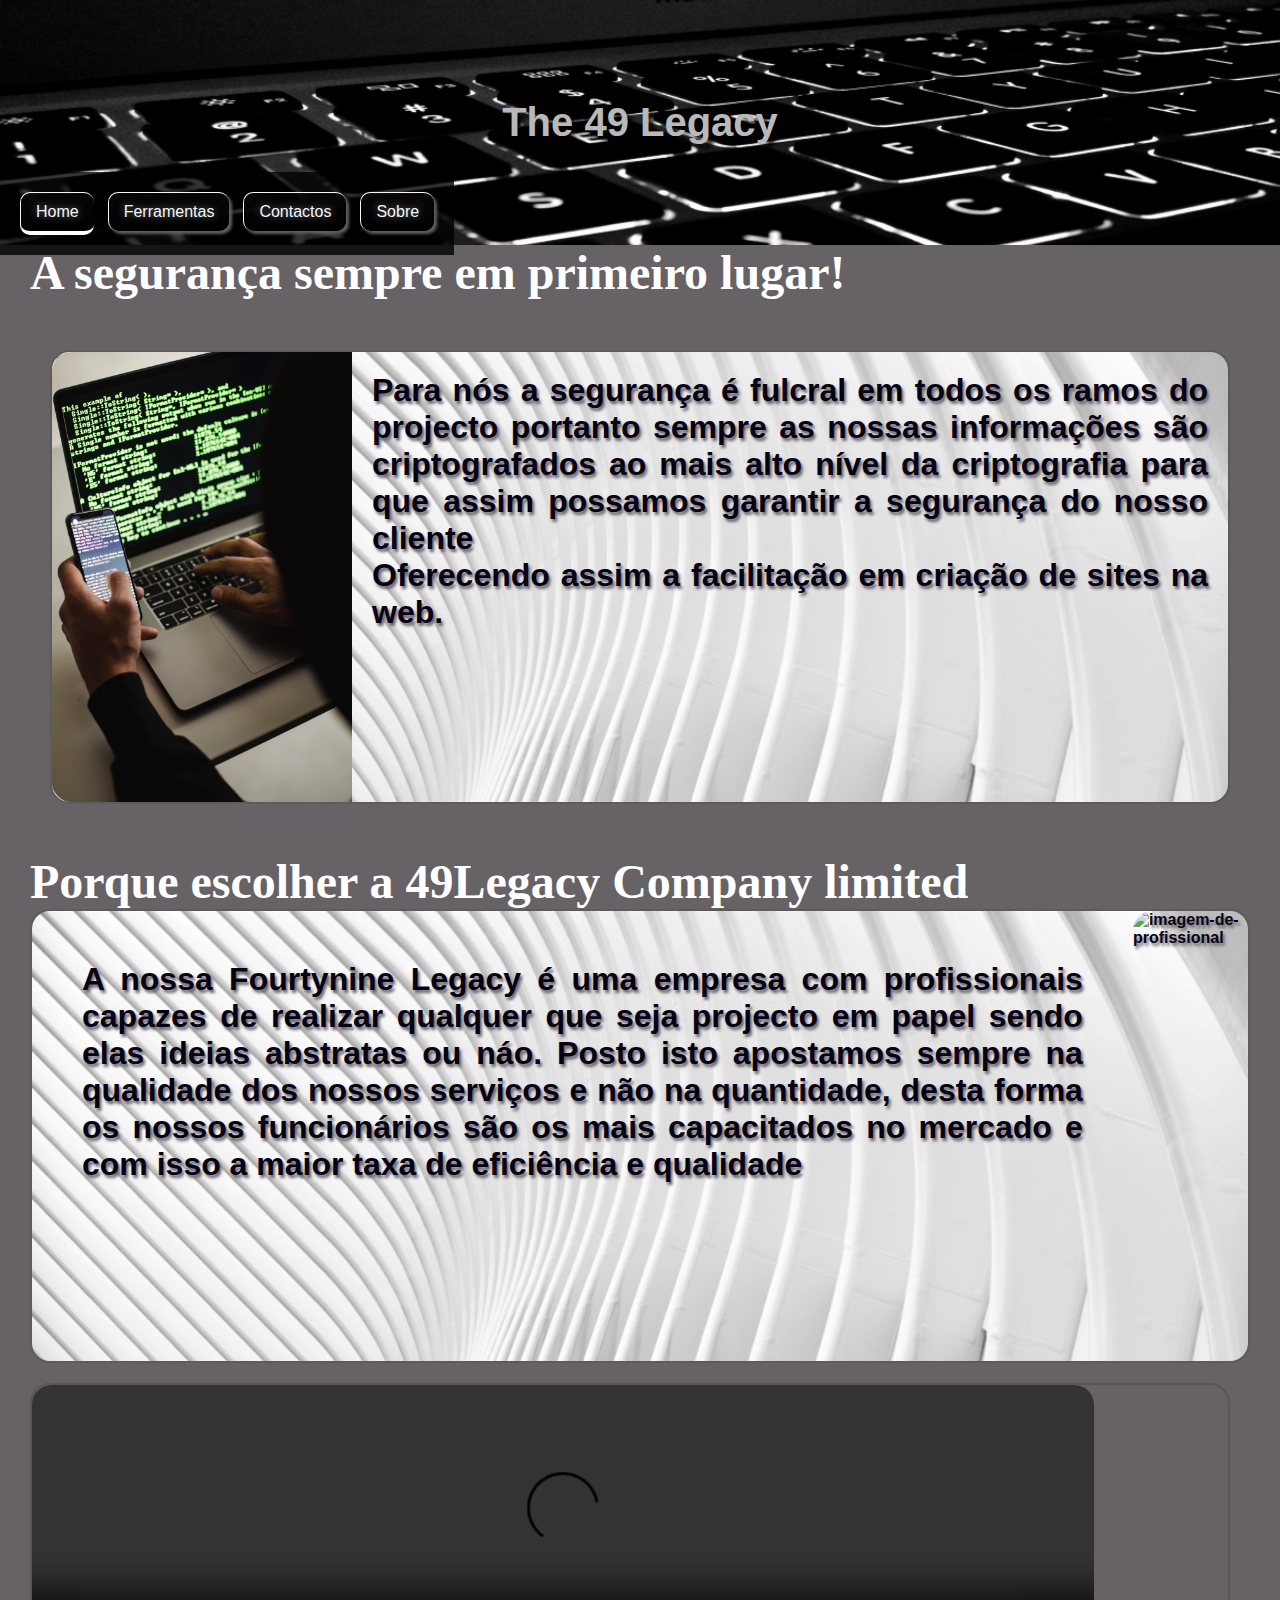
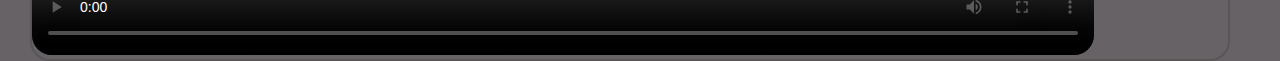
==== index.html @ 7462c0db "atualizei o estilo" ====
<!DOCTYPE html>
<html lang="pt-br">
<head>
    <meta charset="UTF-8">
    <meta http-equiv="X-UA-Compatible" content="IE=edge">
    <meta name="viewport" content="width=device-width, initial-scale=1.0">
    <link rel="stylesheet" href="css/estilo-principal.css">
    <link rel="stylesheet" href="css/estilo2.css">
    <title>Document</title>
</head>
<header>
       
    <h1>The 49 Legacy </h1>
   
</header>

<body>
    
    <main>
        <nav>
            <ul>
                <a href="home.html" target="_self"> <li id="home">Home</li></a>
                <a href="ferramentas.html" target="_self"><li>Ferramentas</li></a>
                <a href="contatos.html" target="_self"><li>Contactos</li></a>
                <a href="sobre.html" target="_self"><li>Sobre</li></a>
            </ul>
        </nav>
     
    <div class="conteiner">
        <h2>
            A segurança sempre em primeiro lugar!
        </h2>
        <section class="content">
          
            <img src="imagens/pexels-sora-shimazaki-5935791.jpg" alt="imagem-hacker">
            <P>Para nós a segurança é fulcral em todos os ramos do projecto
                portanto sempre as nossas informações são criptografados ao mais alto
                nível da criptografia para que assim possamos garantir a segurança do nosso
                cliente
            <br>
            Oferecendo assim a facilitação em criação de sites na web.
           
            </p>
        </section>
        <h2 id="cabecalho" >Porque escolher a 49Legacy Company limited</h2>
        <section class="content2">
            
            <p>
                A nossa <strong>Fourtynine Legacy</strong> é uma empresa com
                profissionais capazes de realizar qualquer que seja projecto em papel
                sendo elas ideias abstratas ou náo. Posto isto apostamos sempre na qualidade dos
                nossos serviços e não na quantidade, desta forma os nossos funcionários são os
                mais capacitados no mercado e com isso a maior taxa de eficiência e qualidade
            </p>
            <img id="image" src="imagens/pexels-rodolfo-quirós-23301372.jpg" alt="imagem-de-profissional">
        </section>
   
    <footer class="content3">
        <video src="imagens/pexels-tima-miroshnichenko-5377684.mp4 " controls></video>

    </footer>
</div>

    </main>
</body>
---- css/estilo-principal.css ----
@charset "UTF-8";

html,body{
    height: 100vh;
    width: 100vw;
}

*{
    margin: 0px;
    padding: 0px;
}

body{
    background-color: #666266;
    background-attachment:scroll ;
    background-blend-mode: screen;
}

header{
    position: relative;
    font-size: 20px;
    color: rgb(255, 255, 255);
    font-family:Impact, Haettenschweiler, 'Arial Narrow Bold', sans-serif;
    text-emphasis: bold ;
    background-color: rgba(0, 0, 0, 0.808);
    background-position: center;
    background-size: cover;
    background-repeat: no-repeat;
    padding-top: 100px;
    padding-bottom: 100px;
     background: url(../imagens/tecladoluminoso.jpg);
    text-align: center;
    
}
h1{
    color: rgb(185, 185, 185);
    text-shadow: 5px 5px 5px #020202;
}

h2{
    color: white;
    font-family: verdana ;
    font-size: 3em;
    margin: auto;
    margin-left: 30px;
    margin-right: 30px;
}
header, nav{
    
}
nav{
    position: absolute;
    top: 172px;
    text-align: right;
    /* background-image: linear-gradient(rgb(13, 94, 192),rgb(4, 44, 46)); */
    padding-top: 20px;
    padding-bottom: 20px;
    animation: infinite;
    animation: forwards;
    animation-duration: 2s;
    background-color: #000000c9;
    background-size: cover;
    padding-right: 20px;
   
}
li{ color: aliceblue;
    text-shadow: 0px 0px 9px  #837c7c;
    text-decoration: none;
    text-transform: capitalize;
    display: inline-block;
    border-top: 1px solid whitesmoke;
    border-left: 1px solid whitesmoke;
    background-image: linear-gradient(rgba(8, 8, 8, 0.842),rgba(0, 0, 0, 0.979));
    box-shadow: 3px 3px 3px rgb(96, 94, 102);
}

li#home{
    box-shadow: none;
    border-bottom: 4px solid   rgb(255, 255, 255) ;
    margin-left: 20px;
}

li:hover{
    
    text-shadow: 1px 1px 4px whitesmoke;
    color: rgb(0, 0, 0);
    background-image: linear-gradient(rgb(158, 163, 158),rgb(2, 2, 2));
    cursor:pointer;
    box-shadow: 5px 3px 5px rgb(1, 0, 15);
    transform: scale(1.3);
    transform-style: preserve-3d;
   transition-delay: 3ms;
   transition-duration: 1ms;
   -ms-zoom-animation: unset;
    /* border-bottom: 4px solid rgb(0, 153, 255); */
    /* 
    border-top: 4px solid whitesmoke;
    border-left:  4px solid yellow; */
   
}
li#home:hover{
    border-bottom: 4px solid rgb(0, 0, 0); 
    
 /*    border-top: 4px solid whitesmoke;
    border-left:  4px solid yellow; */
    
}
li{ font-family: Verdana, Geneva, Tahoma, sans-serif;
    display: inline-block;
    padding: 15px 15px 15px 15px;
    padding-top: 10px;
    padding-bottom: 10px;
    margin-left: 10px;
    border-radius: 10px ;
    transition-duration: .2s;
}
/* AQUIJ TERMINA O CABEÇALHO */

section{
    border: 2px solid rgb(94, 91, 91);
    border-radius: 20px;
    margin: auto;

}



.content{
    background: url(../imagens/fundo-400.jpg ) ;
    background-size:cover ;
    background-repeat: no-repeat;
    display: inline-flex;
    color: rgb(5, 1, 22);
    font-weight: bold;
    text-shadow: 2px 3px 3px #666266;
    text-align: left;
    font-family:Verdana, Geneva, Tahoma, sans-serif;
    margin-left: 30px;
    margin-right: 30px;
    margin-top: 40px;
}

.content p{
    margin: 20px;
    font-size: 1em;
}

img{
    width: 50vw;
    height: 50vh;
    border-top-left-radius: 20px;
    border-bottom-left-radius: 20px;
}

.content2{
    background: url(../imagens/fundo-400.jpg ) ;
    background-size:cover ;
    background-repeat: no-repeat;
    display: inline-flex;
    color: rgb(5, 1, 22);
    font-weight: bolder;
    text-shadow: 2px 3px 3px #363636;
    text-align: right;
    font-family:Verdana, Geneva, Tahoma, sans-serif;
    margin-left: 30px;
    margin-right: 30px;
}

.content2 p{
    margin: 20px;
    font-size: 0.9em;
}

.content2 img{
    width: 50vw;
    height: 50vh;
    border-radius: 20px;
    
}

div.conteiner{
    display: inline-flexbox;
    height: 413px;
}
.content3 > video{
    border-radius: 20px;
    margin: auto;
    width: 83vw;
    height: 30vh;
}
.content3{
    border: 2px solid rgb(88, 86, 86);
    border-radius: 20px ;
    margin:20px;
    margin-left: 30px;
    margin-right:50px;
}
---- css/estilo2.css ----
@charset "UTF-8";

@media screen and (min-width:200px) and (max-width:600px) {
    header{
        background: url(../imagens/tecladoluminoso2.jpg) ;
        background-size: cover;
        background-repeat: no-repeat;
        background-attachment:fixed;
        background-clip: border-box;
    }
    .conteiner{
       margin: auto;
    }

body{
    background: url(../imagens/pexels-phil-desforges-3335697.jpg)  center ;
    background-size: cover;
}
 
.content{
    background: url(../imagens/fundo-992px.jpg ) center;
    background-size:cover ;
    background-repeat: no-repeat;
    display: inline-flex;
    color: rgb(5, 1, 22);
    font-weight: bold;
    text-shadow: 2px 3px 3px #666266;
    text-align:left;
    font-family:Verdana, Geneva, Tahoma, sans-serif;
   
} 
.content2{
    background: url(../imagens/fundo-992px.jpg ) center;
    background-size:cover ;
    background-repeat: no-repeat;
    display: inline-flex;
    color: rgb(5, 1, 22);
    font-weight: bold;
    text-shadow: 2px 3px 3px #666266;
    text-align:left;
    font-family:Verdana, Geneva, Tahoma, sans-serif;
  
}

 
.content2 > p {
   height: 25vh;
   width: 25vw;
    font-size: 0.73em;
}
.content > p{
    height: 25vh;
    width: 25vw;
    font-size: 0.8em;
}


img{
    width: 25vw;
    height: 25vh;
}

.content > img{
    width: 50vw;
    height: 50vh;
}
}

/* Telas pequenas */

@media screen and (min-width:600px) and (max-width:670px) {
    header{
        background: url(../imagens/tecladoluminoso2.jpg) ;
        background-size: cover;
        background-repeat: no-repeat;
        background-attachment:fixed;
        background-clip: border-box;
    }

    .conteiner{
        margin-right: 50px ;
        margin-left: 50px;
    }

body{
    background: url(../imagens/pexels-phil-desforges-3335697.jpg)  center ;
    background-size: cover;
}
 
.content{
    background: url(../imagens/fundo-992px.jpg ) center;
    background-size:cover ;
    background-repeat: no-repeat;
    display: inline-flex;
    color: rgb(5, 1, 22);
    font-weight: bold;
    text-shadow: 2px 3px 3px #666266;
    text-align:left;
    font-family:Verdana, Geneva, Tahoma, sans-serif;
   
} 
.content2{
    background: url(../imagens/fundo-992px.jpg ) center;
    background-size:cover ;
    background-repeat: no-repeat;
    display: inline-flex;
    color: rgb(5, 1, 22);
    font-weight: bold;
    text-shadow: 2px 3px 3px #666266;
    text-align:left;
    font-family:Verdana, Geneva, Tahoma, sans-serif;
  
}

 
.content2 > p {
   height: 25vh;
   width: 25vw;
    font-size: 0.73em;
}
.content > p{
    height: 25vh;
    width: 25vw;
    font-size: 0.96em;
}


img{
    width: 25vw;
    height: 25vh;
}

.content > img{
    width: 50vw;
    height: 50vh;
}
}
/* Tela de celular */

@media screen and (min-width:670px) and (max-width:768px) {
    header{
        background: url(../imagens/tecladoluminoso2.jpg) ;
        background-size: cover;
        background-repeat: no-repeat;
        background-attachment:fixed;
        background-clip: border-box;
    }

    .conteiner{
        margin-right: 50px ;
        margin-left: 50px;
    }
body{
    background: url(../imagens/pexels-phil-desforges-3335697.jpg)  center ;
    background-size: cover;
}
 
.content{
    background: url(../imagens/fundo-992px.jpg ) center;
    background-size:cover ;
    background-repeat: no-repeat;
    display: inline-flex;
    color: rgb(5, 1, 22);
    font-weight: bold;
    text-shadow: 2px 3px 3px #666266;
    text-align:left;
    font-family:Verdana, Geneva, Tahoma, sans-serif;
   
} 
.content2{
    background: url(../imagens/fundo-992px.jpg ) center;
    background-size:cover ;
    background-repeat: no-repeat;
    display: inline-flex;
    color: rgb(5, 1, 22);
    font-weight: bold;
    text-shadow: 2px 3px 3px #666266;
    text-align:left;
    font-family:Verdana, Geneva, Tahoma, sans-serif;
  
}

 
.content2 > p {
   height: 25vh;
   width: 25vw;
    font-size: 0.95em;
}
.content > p{
    height: 25vh;
    width: 25vw;
    font-size: 1em;
}


img{
    width: 25vw;
    height: 25vh;
}

.content > img{
    width: 50vw;
    height: 50vh;
}
}

/* Tela intermedio */

@media screen and (min-width:768px) and (max-width:900px) {
    header{
        background: url(../imagens/tecladoluminoso.jpg);
        background-size: cover;
        background-repeat: no-repeat;
    }
body{
    background: url(../imagens/pexels-phil-desforges-3335697.jpg);
}   
.conteiner{
    margin-right: 50px ;
    margin-left: 50px;
}
h2{
    color:whitesmoke;
    margin:80px;
    margin-bottom:20px;
    text-shadow:3px 3px 3px #666266;
    font-size: 4em;
}
h2#cabecalho{
    margin-top: auto;
}

.content{
    background: url(../imagens/fundo-992px.jpg ) center;
    background-size:cover ;
    background-repeat: no-repeat;
    display: inline-flex;
    color: rgb(5, 1, 22);
    font-weight: bold;
    text-shadow: 2px 3px 3px #666266;
    text-align:justify;
    font-family:Verdana, Geneva, Tahoma, sans-serif;
} 
.content2{
    background: url(../imagens/fundo-992px.jpg ) center;
    background-size:cover ;
    background-repeat: no-repeat;
    display: inline-flex;
    color: rgb(5, 1, 22);
    font-weight: bold;
    text-shadow: 2px 3px 3px #666266;
    text-align:justify;
    font-family:Verdana, Geneva, Tahoma, sans-serif;
}



.content{
    margin: 50px;
    margin-top: 50px;
    font-size: 1.25em;
} 
.content2 p{
    margin: 20px;
    margin-top: 20px;
    font-size: 1.3em;
}
.content p{
    margin: 20px;
    font-size: 1em;
}

img{
    width: 50vw;
    height: 50vh;
}


}

/* Tela de pc */

@media screen and (min-width:900px) and (max-width:1200px) {
    header{
        background: url(../imagens/teclado\ -\ Copia2.jpg);
        background-size: cover;
        background-repeat: no-repeat;
    }
.conteiner{
    margin-right: 50px ;
    margin-left: 50px;
}

h2{
    margin:50px ;
    font-size: 4em;
    
}
body{
    background: url(../imagens/pexels-phil-desforges-3335697.jpg);
}
    
.content{
    background: url(../imagens/fundo-992px.jpg ) center;
    background-size:cover ;
    background-repeat: no-repeat;
    display: inline-flex;
    color: rgb(5, 1, 22);
    font-weight: bold;
    text-shadow: 2px 3px 3px #666266;
    text-align:justify;
    font-family:Verdana, Geneva, Tahoma, sans-serif;
    
}

 .content2{
    background: url(../imagens/fundo-992px.jpg ) center;
    background-size:cover ;
    background-repeat: no-repeat;
    display: inline-flex;
    color: rgb(5, 1, 22);
    font-weight: bold;
    text-shadow: 2px 3px 3px #666266;
    text-align:justify;
    font-family:Verdana, Geneva, Tahoma, sans-serif;
    
}

.content p{
    margin: 20px;
    margin-top: 20px;
    font-size: 1.5em;
}

 .content2 p{
    margin: 20px;
    margin-top: 20px;
    font-size: 1.4em;
}

img{
    width: 50vw;
    height: 50vh;
}

img#image{
    width: 50vw;
    height: 50vh;
}
.content > img{
    width: 50vw;
    height: 70vh;
}
.content2 > img{
    width: 51vw;
    height: 70vh;
}
.content2 img{
    width: 50vw;
    height: 70vh;
}

}


/* Tela final */

@media screen and (min-width:1200px) and (max-width:3000px) {
    header{
        background: url(../imagens/teclado\ 10.jpg);
        background-size: cover;
        background-repeat: no-repeat;
    }


    
.content {
    background: url(../imagens/fundo-992px.jpg ) center;
    background-size:cover ;
    background-repeat: no-repeat;
    display: inline-flex;
    color: rgb(5, 1, 22);
    font-weight: bold;
    text-shadow: 2px 3px 3px #666266;
    text-align:justify;
    font-family:Verdana, Geneva, Tahoma, sans-serif;
}
 .content2{
    background: url(../imagens/fundo-992px.jpg ) center;
    background-size:cover ;
    background-repeat: no-repeat;
    display: inline-flex;
    color: rgb(5, 1, 22);
    font-weight: bold;
    text-shadow: 2px 3px 3px #666266;
    text-align:justify;
    font-family:Verdana, Geneva, Tahoma, sans-serif;
}

.content{
    margin: 50px;
    margin-top: 50px;
    font-size: 2em;
}
.content2 p{
    margin: 50px;
    margin-top: 50px;
    font-size: 2em;
}

img{
    width: 50vw;
    height: 50vh;
}



}
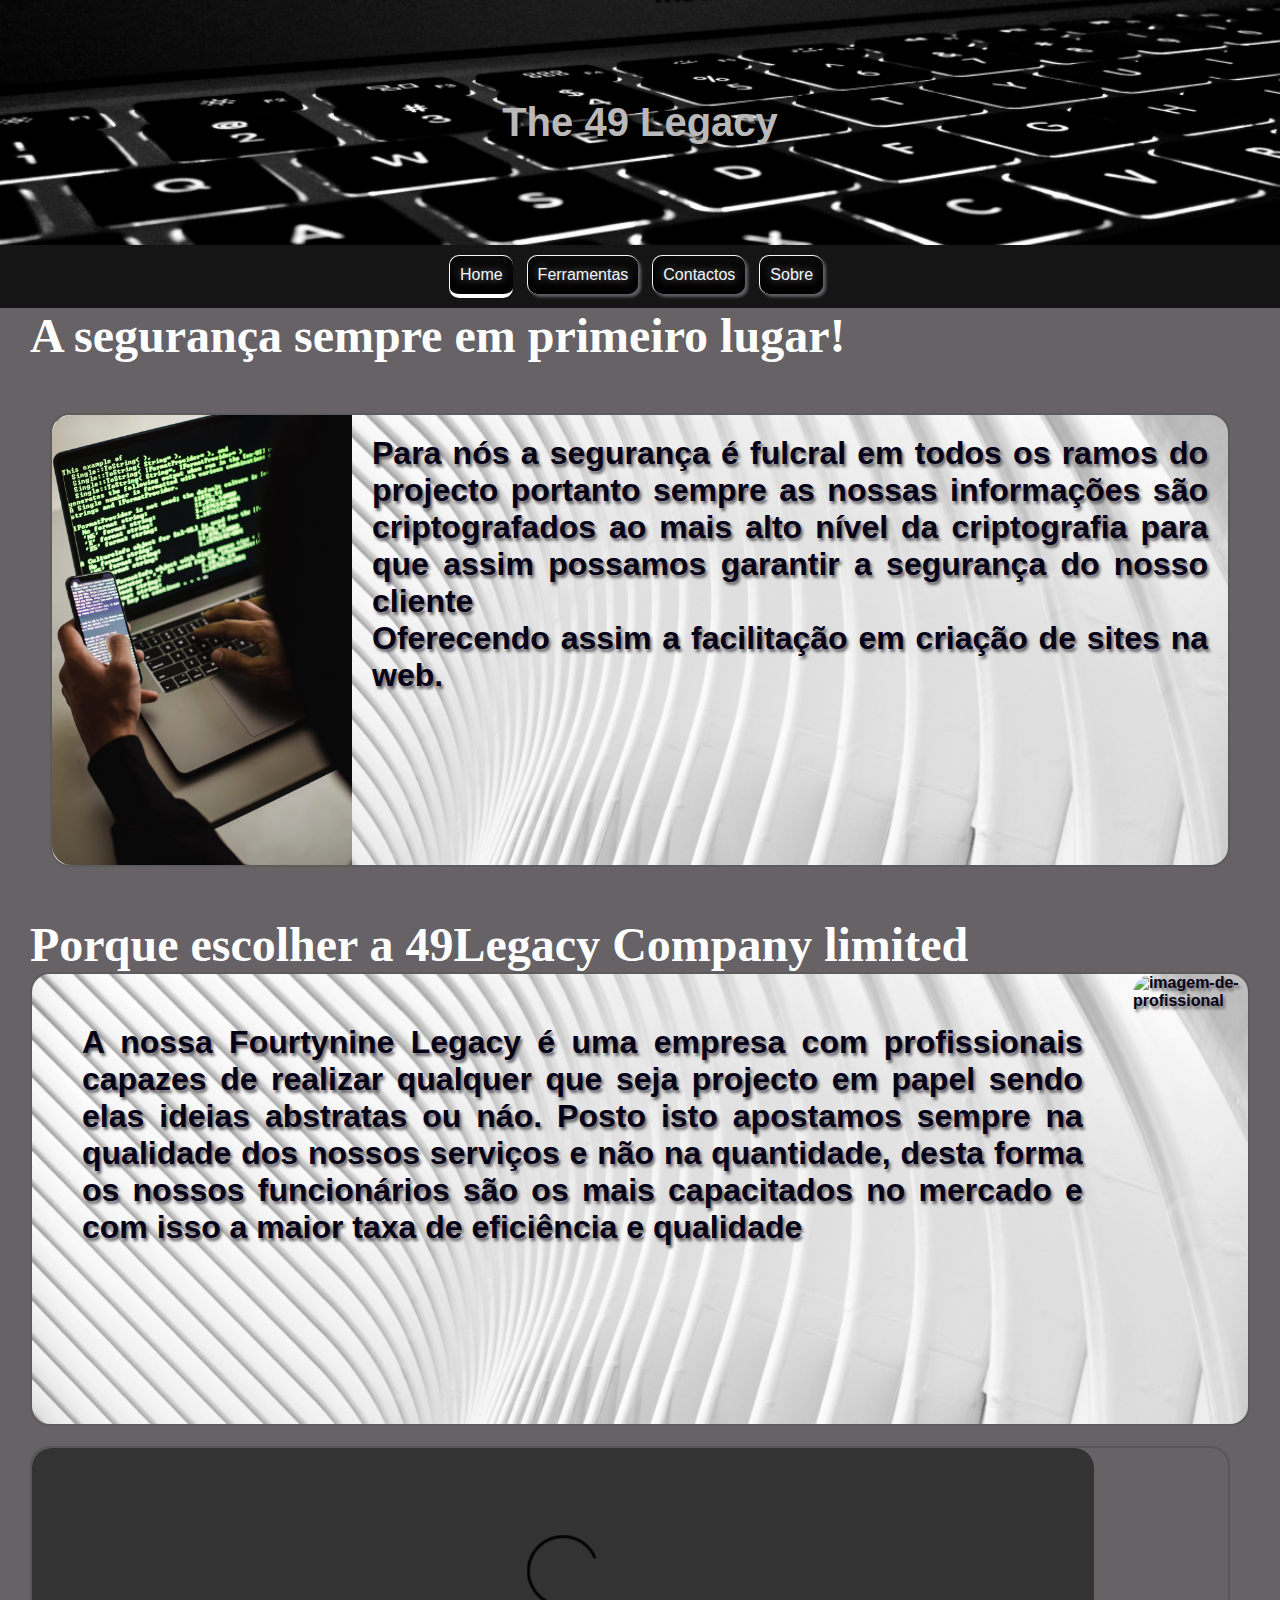
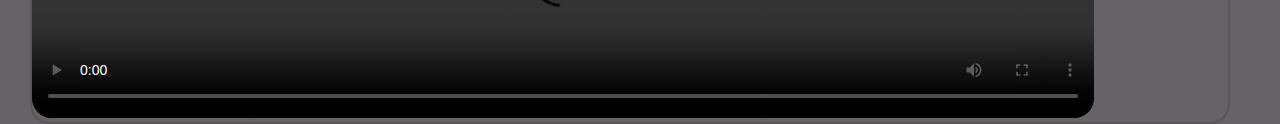
==== commit c274015f: "final" ====
--- a/index.html
+++ b/index.html
@@ -19,10 +19,10 @@
     <main>
         <nav>
             <ul>
-                <a href="home.html" target="_self"> <li id="home">Home</li></a>
-                <a href="ferramentas.html" target="_self"><li>Ferramentas</li></a>
-                <a href="contatos.html" target="_self"><li>Contactos</li></a>
-                <a href="sobre.html" target="_self"><li>Sobre</li></a>
+                <li id="home">Home</li>
+                <li>Ferramentas</li>
+                <li>Contactos</li>
+                <li>Sobre</li>
             </ul>
         </nav>
      
--- a/css/estilo-principal.css
+++ b/css/estilo-principal.css
@@ -49,18 +49,17 @@
     
 }
 nav{
-    position: absolute;
-    top: 172px;
-    text-align: right;
+    margin: auto;
+    text-align: center;
     /* background-image: linear-gradient(rgb(13, 94, 192),rgb(4, 44, 46)); */
-    padding-top: 20px;
-    padding-bottom: 20px;
+    padding-top: 10px;
+    padding-bottom: 10px;
     animation: infinite;
     animation: forwards;
     animation-duration: 2s;
     background-color: #000000c9;
     background-size: cover;
-    padding-right: 20px;
+    padding-right: 10px;
    
 }
 li{ color: aliceblue;
@@ -77,7 +76,7 @@
 li#home{
     box-shadow: none;
     border-bottom: 4px solid   rgb(255, 255, 255) ;
-    margin-left: 20px;
+    margin-left: 2px;
 }
 
 li:hover{
@@ -88,10 +87,7 @@
     cursor:pointer;
     box-shadow: 5px 3px 5px rgb(1, 0, 15);
     transform: scale(1.3);
-    transform-style: preserve-3d;
-   transition-delay: 3ms;
-   transition-duration: 1ms;
-   -ms-zoom-animation: unset;
+  
     /* border-bottom: 4px solid rgb(0, 153, 255); */
     /* 
     border-top: 4px solid whitesmoke;
@@ -107,7 +103,7 @@
 }
 li{ font-family: Verdana, Geneva, Tahoma, sans-serif;
     display: inline-block;
-    padding: 15px 15px 15px 15px;
+    padding: 10px 10px 10px 10px;
     padding-top: 10px;
     padding-bottom: 10px;
     margin-left: 10px;
--- a/css/estilo2.css
+++ b/css/estilo2.css
@@ -1,13 +1,45 @@
 @charset "UTF-8";
 
-@media screen and (min-width:200px) and (max-width:600px) {
+@media screen and (min-width:1px) and (max-width:720px) {
     header{
         background: url(../imagens/tecladoluminoso2.jpg) ;
         background-size: cover;
         background-repeat: no-repeat;
-        background-attachment:fixed;
-        background-clip: border-box;
-    }
+    
+        
+    }
+
+
+    nav{
+        
+        margin: auto;
+        margin-bottom: 30px;
+        text-align:center;
+        /* background-image: linear-gradient(rgb(13, 94, 192),rgb(4, 44, 46)); */
+       
+        
+       
+    }
+    li{ color: aliceblue;
+        text-shadow: 0px 0px 2px  #837c7c;
+        text-decoration: none;
+        font-size: normal;
+        display: inline-flex;
+        border-top: 1px solid whitesmoke;
+        border-left: 1px solid whitesmoke;
+        background-image: linear-gradient(rgba(8, 8, 8, 0.842),rgba(0, 0, 0, 0.979));
+        box-shadow: 1px 1px 1px rgb(96, 94, 102);
+    }
+    li{ font-family: Verdana, Geneva, Tahoma, sans-serif;
+        display: inline;
+        padding: 5px;
+        margin-left: 1px;
+        border-radius: 5px ;
+        transition-duration: .2s;
+        text-decoration: none;
+    }
+    
+
     .conteiner{
        margin: auto;
     }
@@ -68,7 +100,7 @@
 
 /* Telas pequenas */
 
-@media screen and (min-width:600px) and (max-width:670px) {
+/* @media screen and (min-width:600px) and (max-width:670px) {
     header{
         background: url(../imagens/tecladoluminoso2.jpg) ;
         background-size: cover;
@@ -135,9 +167,9 @@
     height: 50vh;
 }
 }
-/* Tela de celular */
-
-@media screen and (min-width:670px) and (max-width:768px) {
+ Tela de celular */
+
+@media screen and (min-width:721px) and (max-width:768px) {
     header{
         background: url(../imagens/tecladoluminoso2.jpg) ;
         background-size: cover;
@@ -276,7 +308,7 @@
 }
 
 
-}
+} 
 
 /* Tela de pc */
 
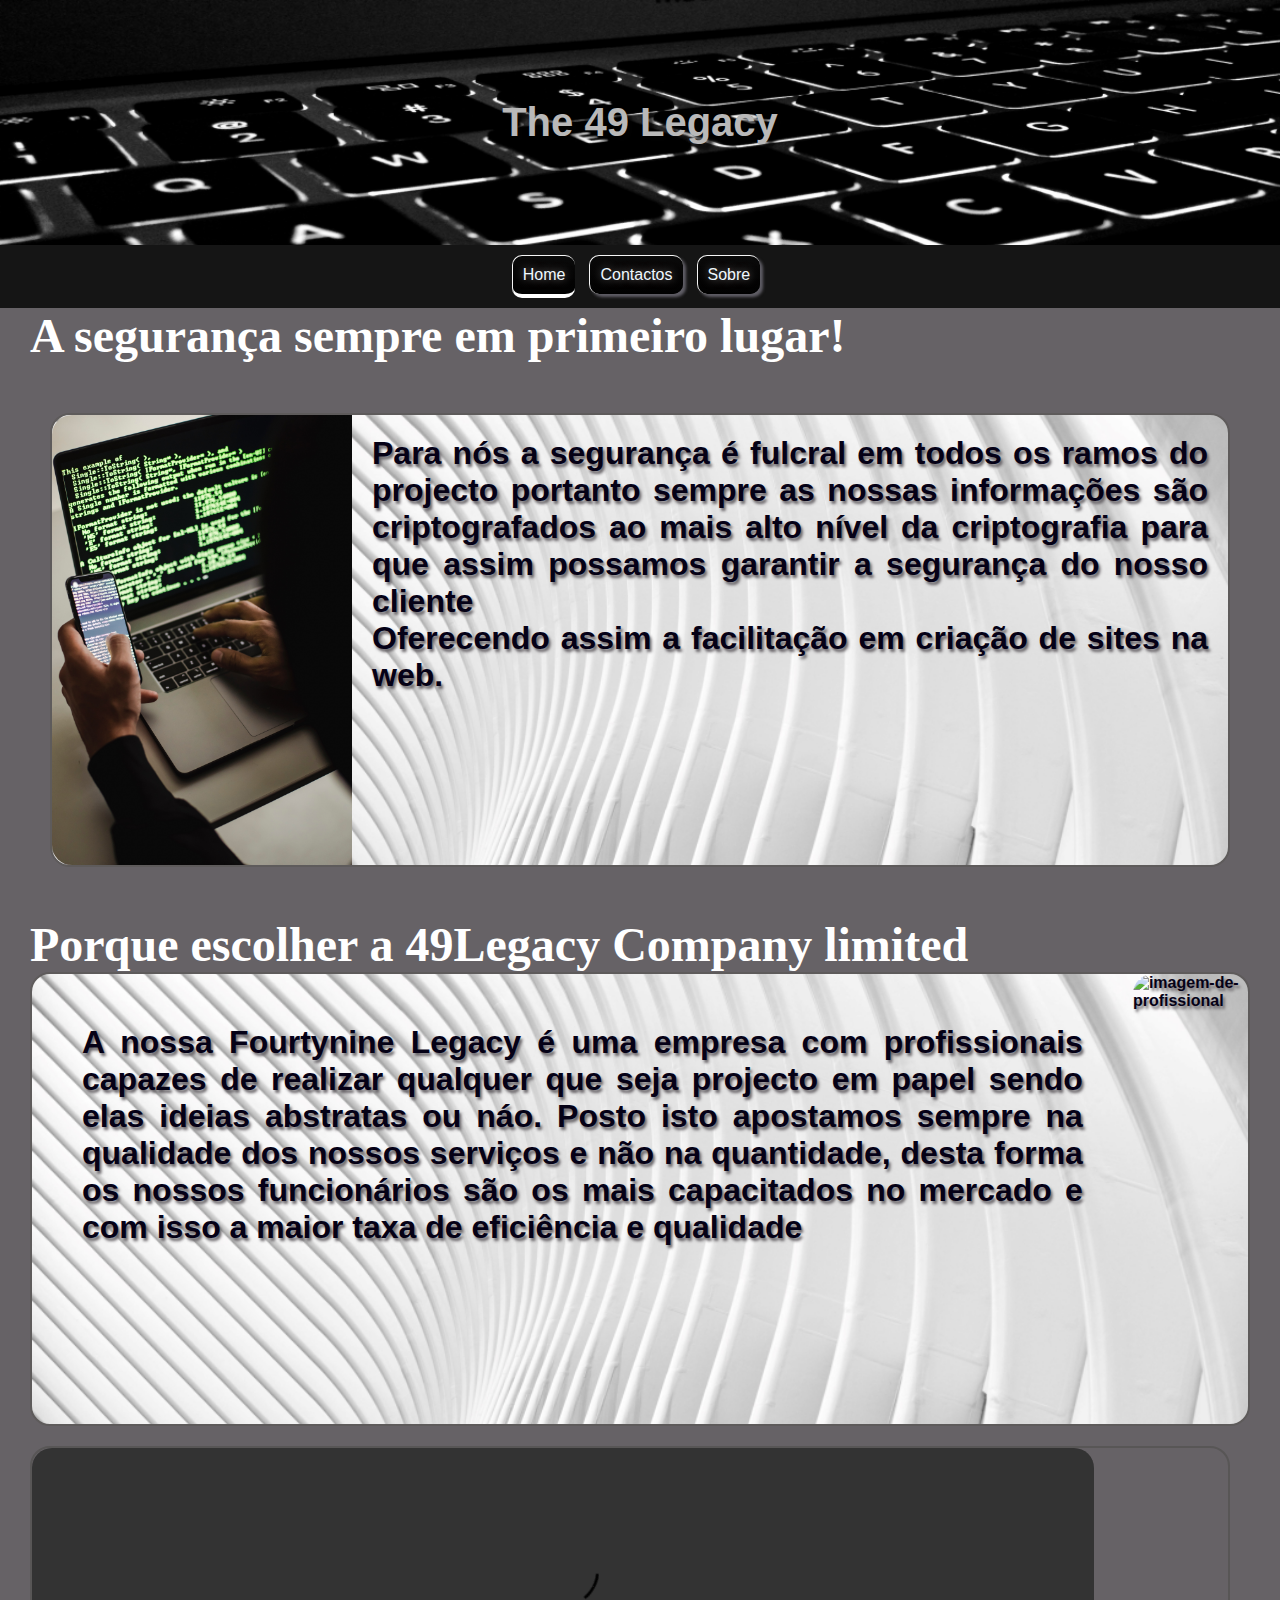
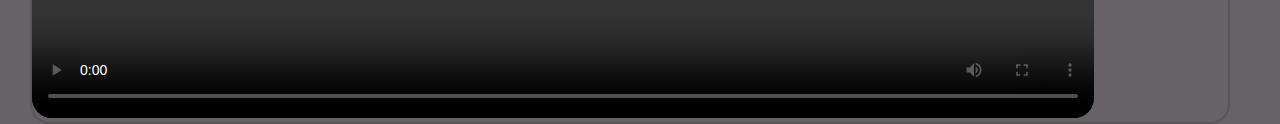
==== commit 383a6423: "-frr" ====
--- a/index.html
+++ b/index.html
@@ -20,7 +20,7 @@
         <nav>
             <ul>
                 <li id="home">Home</li>
-                <li>Ferramentas</li>
+                
                 <li>Contactos</li>
                 <li>Sobre</li>
             </ul>
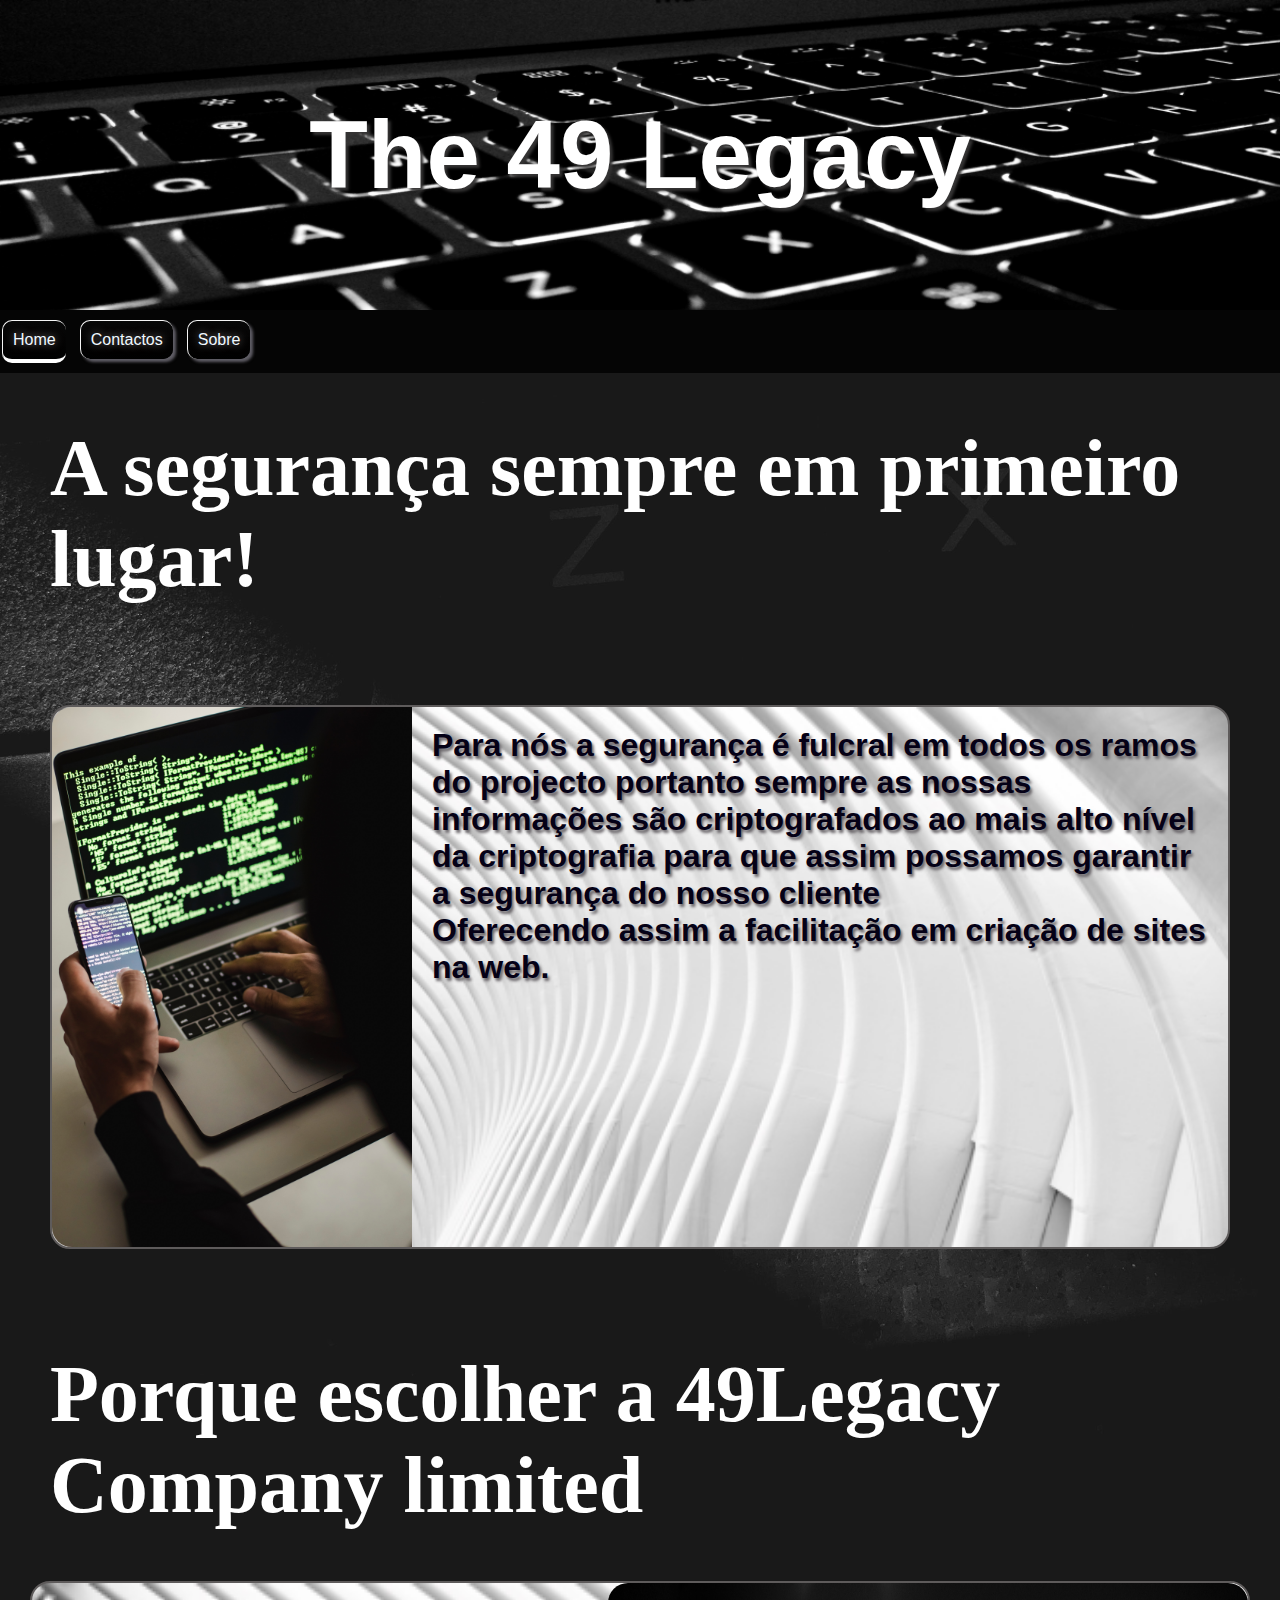
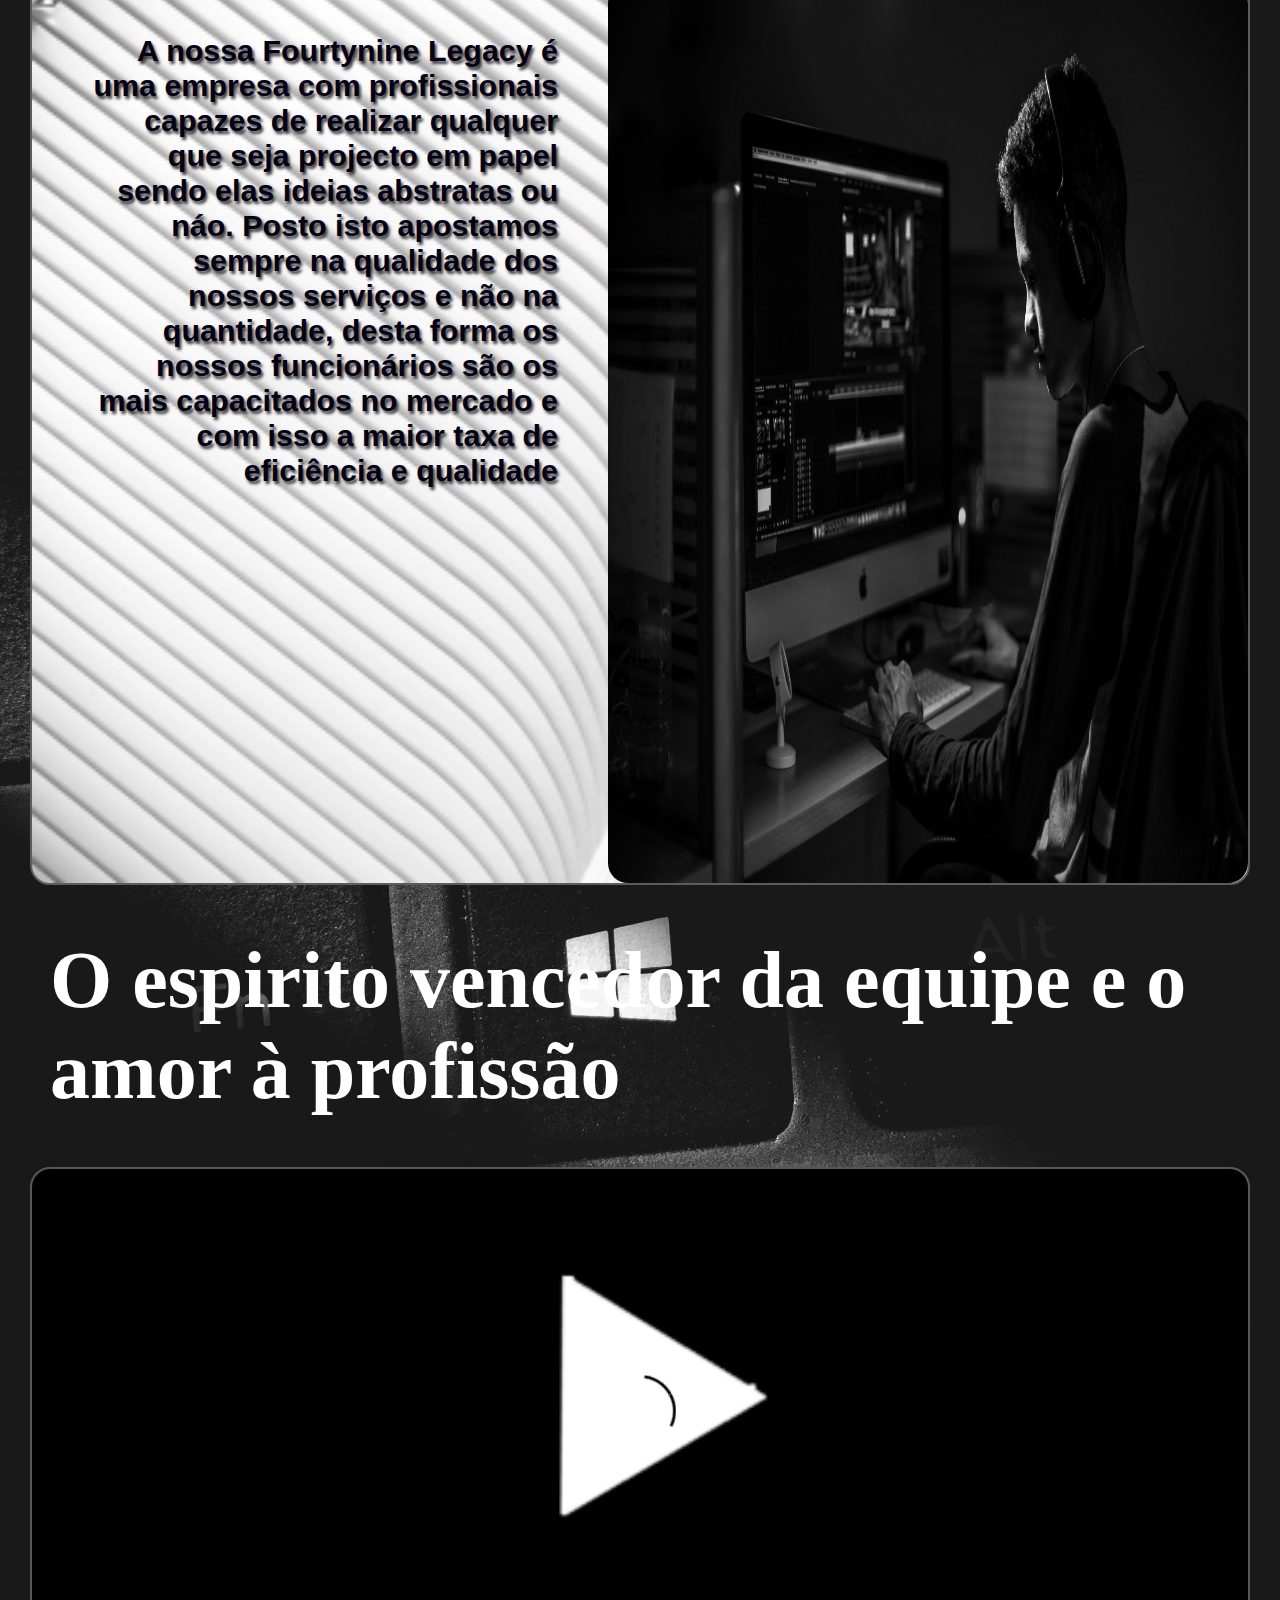
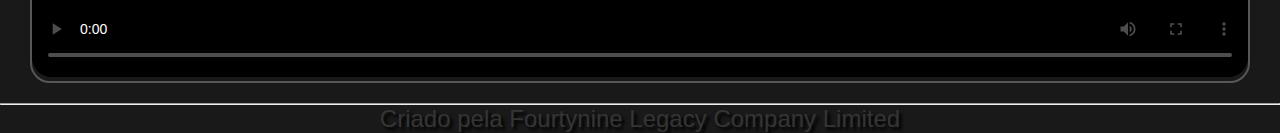
==== commit c64117ba: "acho que finalizei o projecto vamos ver" ====
--- a/index.html
+++ b/index.html
@@ -20,7 +20,6 @@
         <nav>
             <ul>
                 <li id="home">Home</li>
-                
                 <li>Contactos</li>
                 <li>Sobre</li>
             </ul>
@@ -52,14 +51,20 @@
                 nossos serviços e não na quantidade, desta forma os nossos funcionários são os
                 mais capacitados no mercado e com isso a maior taxa de eficiência e qualidade
             </p>
-            <img id="image" src="imagens/pexels-rodolfo-quirós-23301372.jpg" alt="imagem-de-profissional">
+            <img id="image" src="imagens/pexels-rodolfo-quirós-2330137.jpg" alt="imagem-de-profissional">
         </section>
-   
-    <footer class="content3">
-        <video src="imagens/pexels-tima-miroshnichenko-5377684.mp4 " controls></video>
 
-    </footer>
+            <h2>O espirito vencedor da equipe e o amor à profissão</h2>
+
+    <section class="content3">
+        <video src="imagens/pexels-tima-miroshnichenko-5377684.mp4 " controls autoplay poster="imagens/poster.png"></video>
+
+    </section>
+    <hr>
+    <!-- #region rodape-->
+    <footer>Criado pela Fourtynine Legacy Company Limited</footer>
 </div>
 
     </main>
+    
 </body>--- a/css/estilo-principal.css
+++ b/css/estilo-principal.css
@@ -14,13 +14,17 @@
     background-color: #666266;
     background-attachment:scroll ;
     background-blend-mode: screen;
+    background: url(../imagens/pexels-phil-desforges-3335697.jpg);
+    background-position: top center;
+    background-size: cover;
+   
 }
 
 header{
     position: relative;
-    font-size: 20px;
+    font-size: 3em;
     color: rgb(255, 255, 255);
-    font-family:Impact, Haettenschweiler, 'Arial Narrow Bold', sans-serif;
+    font-family:Verdana, Geneva, Tahoma, sans-serif;
     text-emphasis: bold ;
     background-color: rgba(0, 0, 0, 0.808);
     background-position: center;
@@ -33,8 +37,9 @@
     
 }
 h1{
-    color: rgb(185, 185, 185);
-    text-shadow: 5px 5px 5px #020202;
+    color: rgb(255, 255, 255);
+   
+    text-shadow: 3px 3px 3px #353434;
 }
 
 h2{
@@ -45,12 +50,10 @@
     margin-left: 30px;
     margin-right: 30px;
 }
-header, nav{
-    
-}
+
 nav{
+    text-align: left;
     margin: auto;
-    text-align: center;
     /* background-image: linear-gradient(rgb(13, 94, 192),rgb(4, 44, 46)); */
     padding-top: 10px;
     padding-bottom: 10px;
@@ -180,14 +183,24 @@
 }
 .content3 > video{
     border-radius: 20px;
-    margin: auto;
-    width: 83vw;
-    height: 30vh;
+  
+    width: 78.5vw;
+    height: 50vh;
 }
 .content3{
     border: 2px solid rgb(88, 86, 86);
     border-radius: 20px ;
     margin:20px;
     margin-left: 30px;
-    margin-right:50px;
+    margin-right:30px;
+}
+footer{
+    color: rgb(53, 53, 53);
+    text-shadow: 3px 3px 3px  #000000;
+    text-align: center;
+    font-family: Arial, Helvetica, sans-serif;
+    font-size: 1.5em;
+   
+  
+   
 }--- a/css/estilo2.css
+++ b/css/estilo2.css
@@ -1,238 +1,117 @@
 @charset "UTF-8";
 
-@media screen and (min-width:1px) and (max-width:720px) {
-    header{
-        background: url(../imagens/tecladoluminoso2.jpg) ;
-        background-size: cover;
-        background-repeat: no-repeat;
-    
-        
-    }
-
-
-    nav{
-        
-        margin: auto;
-        margin-bottom: 30px;
-        text-align:center;
-        /* background-image: linear-gradient(rgb(13, 94, 192),rgb(4, 44, 46)); */
+
+@media screen and (max-width:600px){
+
+    body{
+        background:url(../imagens/pexels-phil-desforges-3335697.jpg) ;
+        background-size: cover;
+        background-position: center;
        
         
-       
-    }
-    li{ color: aliceblue;
-        text-shadow: 0px 0px 2px  #837c7c;
-        text-decoration: none;
-        font-size: normal;
-        display: inline-flex;
-        border-top: 1px solid whitesmoke;
-        border-left: 1px solid whitesmoke;
-        background-image: linear-gradient(rgba(8, 8, 8, 0.842),rgba(0, 0, 0, 0.979));
-        box-shadow: 1px 1px 1px rgb(96, 94, 102);
-    }
-    li{ font-family: Verdana, Geneva, Tahoma, sans-serif;
-        display: inline;
-        padding: 5px;
-        margin-left: 1px;
-        border-radius: 5px ;
-        transition-duration: .2s;
-        text-decoration: none;
-    }
-    
-
-    .conteiner{
-       margin: auto;
-    }
-
-body{
-    background: url(../imagens/pexels-phil-desforges-3335697.jpg)  center ;
-    background-size: cover;
-}
- 
-.content{
-    background: url(../imagens/fundo-992px.jpg ) center;
-    background-size:cover ;
-    background-repeat: no-repeat;
-    display: inline-flex;
-    color: rgb(5, 1, 22);
-    font-weight: bold;
-    text-shadow: 2px 3px 3px #666266;
-    text-align:left;
-    font-family:Verdana, Geneva, Tahoma, sans-serif;
-   
-} 
-.content2{
-    background: url(../imagens/fundo-992px.jpg ) center;
-    background-size:cover ;
-    background-repeat: no-repeat;
-    display: inline-flex;
-    color: rgb(5, 1, 22);
-    font-weight: bold;
-    text-shadow: 2px 3px 3px #666266;
-    text-align:left;
-    font-family:Verdana, Geneva, Tahoma, sans-serif;
-  
-}
-
- 
+    }
+    nav{
+       margin: 2px;
+       text-align: left;
+    }
+    h2{
+        text-shadow: 3px 3px 3px #666266;
+        margin-top: 20px;
+    }
+    h2#cabecalho{
+        margin-bottom: 40px
+    }
+    .content p{
+      font-size: normal;
+      margin: 1px;
+    }
+    .content2 p{
+        font-size: small;
+        text-align: left;
+    }
+    .content3 video{
+        width: 433px;
+        height: 500px;
+    }
+    .content3{
+        background-color: #0000004b;
+        border: #2e2e2e;
+        
+    }
+}
+
+@media screen and (min-width:600px) and (max-width:720px) {
+    header{
+        background: url(../imagens/tecladoluminoso2.jpg) ;
+        background-size: cover;
+        background-repeat: no-repeat;
+    }
+    nav{
+        text-align: left;
+    }
+
+    h2{
+        text-shadow: 3px 3px 3px #949292;
+    }
+
+    .content p{
+        font-size: 1.2em;
+    }
+    .content2 p{
+        font-size: 1.1em;
+    }
+
+    .content3{
+        width: 91vw;
+    }
+    .content3 > video{
+        width: 91vw;
+    }
+
+}
+
+/* Telas pequenas */
+
+ /* Tela de celular  */
+
+@media screen and (min-width:720px) and (max-width:768px) {
+    header{
+        background: url(../imagens/tecladoluminoso2.jpg) ;
+        background-size: cover;
+        background-repeat: no-repeat;
+        background-attachment:fixed;
+        background-clip: border-box;
+    }
+h2{
+    font-size: 4em;
+    text-shadow: 3px 3px 3px #666266;
+    margin: 50px;
+    
+}
+
+h2#cabecalho{
+    margin: 50px;
+}
+
+
 .content2 > p {
-   height: 25vh;
-   width: 25vw;
-    font-size: 0.73em;
+
+    font-size: 1em;
 }
 .content > p{
-    height: 25vh;
-    width: 25vw;
-    font-size: 0.8em;
-}
-
-
-img{
-    width: 25vw;
-    height: 25vh;
+   
+    font-size: 1.3em;
 }
 
 .content > img{
     width: 50vw;
     height: 50vh;
 }
-}
-
-/* Telas pequenas */
-
-/* @media screen and (min-width:600px) and (max-width:670px) {
-    header{
-        background: url(../imagens/tecladoluminoso2.jpg) ;
-        background-size: cover;
-        background-repeat: no-repeat;
-        background-attachment:fixed;
-        background-clip: border-box;
-    }
-
-    .conteiner{
-        margin-right: 50px ;
-        margin-left: 50px;
-    }
-
-body{
-    background: url(../imagens/pexels-phil-desforges-3335697.jpg)  center ;
-    background-size: cover;
-}
- 
-.content{
-    background: url(../imagens/fundo-992px.jpg ) center;
-    background-size:cover ;
-    background-repeat: no-repeat;
-    display: inline-flex;
-    color: rgb(5, 1, 22);
-    font-weight: bold;
-    text-shadow: 2px 3px 3px #666266;
-    text-align:left;
-    font-family:Verdana, Geneva, Tahoma, sans-serif;
-   
-} 
-.content2{
-    background: url(../imagens/fundo-992px.jpg ) center;
-    background-size:cover ;
-    background-repeat: no-repeat;
-    display: inline-flex;
-    color: rgb(5, 1, 22);
-    font-weight: bold;
-    text-shadow: 2px 3px 3px #666266;
-    text-align:left;
-    font-family:Verdana, Geneva, Tahoma, sans-serif;
-  
-}
-
- 
-.content2 > p {
-   height: 25vh;
-   width: 25vw;
-    font-size: 0.73em;
-}
-.content > p{
-    height: 25vh;
-    width: 25vw;
-    font-size: 0.96em;
-}
-
-
-img{
-    width: 25vw;
-    height: 25vh;
-}
-
-.content > img{
-    width: 50vw;
-    height: 50vh;
-}
-}
- Tela de celular */
-
-@media screen and (min-width:721px) and (max-width:768px) {
-    header{
-        background: url(../imagens/tecladoluminoso2.jpg) ;
-        background-size: cover;
-        background-repeat: no-repeat;
-        background-attachment:fixed;
-        background-clip: border-box;
-    }
-
-    .conteiner{
-        margin-right: 50px ;
-        margin-left: 50px;
-    }
-body{
-    background: url(../imagens/pexels-phil-desforges-3335697.jpg)  center ;
-    background-size: cover;
-}
- 
-.content{
-    background: url(../imagens/fundo-992px.jpg ) center;
-    background-size:cover ;
-    background-repeat: no-repeat;
-    display: inline-flex;
-    color: rgb(5, 1, 22);
-    font-weight: bold;
-    text-shadow: 2px 3px 3px #666266;
-    text-align:left;
-    font-family:Verdana, Geneva, Tahoma, sans-serif;
-   
-} 
-.content2{
-    background: url(../imagens/fundo-992px.jpg ) center;
-    background-size:cover ;
-    background-repeat: no-repeat;
-    display: inline-flex;
-    color: rgb(5, 1, 22);
-    font-weight: bold;
-    text-shadow: 2px 3px 3px #666266;
-    text-align:left;
-    font-family:Verdana, Geneva, Tahoma, sans-serif;
-  
-}
-
- 
-.content2 > p {
-   height: 25vh;
-   width: 25vw;
-    font-size: 0.95em;
-}
-.content > p{
-    height: 25vh;
-    width: 25vw;
-    font-size: 1em;
-}
-
-
-img{
-    width: 25vw;
-    height: 25vh;
-}
-
-.content > img{
-    width: 50vw;
-    height: 50vh;
+.content3{
+
+}
+.content3 video{
+    width: 91vw;
 }
 }
 
@@ -244,9 +123,7 @@
         background-size: cover;
         background-repeat: no-repeat;
     }
-body{
-    background: url(../imagens/pexels-phil-desforges-3335697.jpg);
-}   
+
 .conteiner{
     margin-right: 50px ;
     margin-left: 50px;
@@ -254,59 +131,37 @@
 h2{
     color:whitesmoke;
     margin:80px;
-    margin-bottom:20px;
-    text-shadow:3px 3px 3px #666266;
+    margin-bottom:40px;
+    text-shadow:3px 3px 3px #949292;
     font-size: 4em;
 }
 h2#cabecalho{
-    margin-top: auto;
-}
-
-.content{
-    background: url(../imagens/fundo-992px.jpg ) center;
-    background-size:cover ;
-    background-repeat: no-repeat;
-    display: inline-flex;
-    color: rgb(5, 1, 22);
-    font-weight: bold;
-    text-shadow: 2px 3px 3px #666266;
-    text-align:justify;
-    font-family:Verdana, Geneva, Tahoma, sans-serif;
-} 
-.content2{
-    background: url(../imagens/fundo-992px.jpg ) center;
-    background-size:cover ;
-    background-repeat: no-repeat;
-    display: inline-flex;
-    color: rgb(5, 1, 22);
-    font-weight: bold;
-    text-shadow: 2px 3px 3px #666266;
-    text-align:justify;
-    font-family:Verdana, Geneva, Tahoma, sans-serif;
-}
-
-
-
-.content{
-    margin: 50px;
-    margin-top: 50px;
-    font-size: 1.25em;
-} 
+    margin-bottom: 90px;
+   
+}
+
 .content2 p{
-    margin: 20px;
-    margin-top: 20px;
+   
+    font-size: small;
+    text-align: left;
+}
+.content p{
+   
     font-size: 1.3em;
-}
-.content p{
-    margin: 20px;
-    font-size: 1em;
 }
 
 img{
     width: 50vw;
     height: 50vh;
 }
-
+.content3{
+    width: 80vw;
+}
+
+.content3 > video{
+    width: 80vw;
+    
+}
 
 } 
 
@@ -323,126 +178,71 @@
     margin-left: 50px;
 }
 
+
 h2{
     margin:50px ;
     font-size: 4em;
     
 }
-body{
-    background: url(../imagens/pexels-phil-desforges-3335697.jpg);
-}
-    
+    
+.content p{
+   
+    font-size: 1.6em;
+}
+
+ .content2 p{
+  
+    font-size: 1em;
+}
+.content3{
+    width: 80vw;
+    margin-right: -50px;
+}
+.content3 video{
+    width: 80vw;
+}
+
+}
+
+
+/* Tela final */
+
+@media screen and (min-width:1200px) {
+    header{
+        background: url(../imagens/teclado\ 10.jpg);
+        background-size: cover;
+        background-repeat: no-repeat;
+    }
+
+
+ 
+h2{
+    font-size: 5em;
+    margin: 50px;
+}
 .content{
-    background: url(../imagens/fundo-992px.jpg ) center;
-    background-size:cover ;
-    background-repeat: no-repeat;
-    display: inline-flex;
-    color: rgb(5, 1, 22);
-    font-weight: bold;
-    text-shadow: 2px 3px 3px #666266;
-    text-align:justify;
-    font-family:Verdana, Geneva, Tahoma, sans-serif;
-    
-}
-
- .content2{
-    background: url(../imagens/fundo-992px.jpg ) center;
-    background-size:cover ;
-    background-repeat: no-repeat;
-    display: inline-flex;
-    color: rgb(5, 1, 22);
-    font-weight: bold;
-    text-shadow: 2px 3px 3px #666266;
-    text-align:justify;
-    font-family:Verdana, Geneva, Tahoma, sans-serif;
-    
-}
-
-.content p{
-    margin: 20px;
-    margin-top: 20px;
-    font-size: 1.5em;
-}
-
- .content2 p{
-    margin: 20px;
-    margin-top: 20px;
-    font-size: 1.4em;
+    margin: 50px;
+    margin-top: 50px;
+    font-size: 2em;
+}
+.content2 p{
+    margin: 50px;
+    margin-top: 50px;
+    font-size: 1.9em;
 }
 
 img{
     width: 50vw;
-    height: 50vh;
-}
-
+    height: 60vh;
+}
 img#image{
-    width: 50vw;
-    height: 50vh;
-}
-.content > img{
-    width: 50vw;
-    height: 70vh;
-}
-.content2 > img{
-    width: 51vw;
-    height: 70vh;
-}
-.content2 img{
-    width: 50vw;
-    height: 70vh;
-}
-
-}
-
-
-/* Tela final */
-
-@media screen and (min-width:1200px) and (max-width:3000px) {
-    header{
-        background: url(../imagens/teclado\ 10.jpg);
-        background-size: cover;
-        background-repeat: no-repeat;
-    }
-
-
-    
-.content {
-    background: url(../imagens/fundo-992px.jpg ) center;
-    background-size:cover ;
-    background-repeat: no-repeat;
-    display: inline-flex;
-    color: rgb(5, 1, 22);
-    font-weight: bold;
-    text-shadow: 2px 3px 3px #666266;
-    text-align:justify;
-    font-family:Verdana, Geneva, Tahoma, sans-serif;
-}
- .content2{
-    background: url(../imagens/fundo-992px.jpg ) center;
-    background-size:cover ;
-    background-repeat: no-repeat;
-    display: inline-flex;
-    color: rgb(5, 1, 22);
-    font-weight: bold;
-    text-shadow: 2px 3px 3px #666266;
-    text-align:justify;
-    font-family:Verdana, Geneva, Tahoma, sans-serif;
-}
-
-.content{
-    margin: 50px;
-    margin-top: 50px;
-    font-size: 2em;
-}
-.content2 p{
-    margin: 50px;
-    margin-top: 50px;
-    font-size: 2em;
-}
-
-img{
-    width: 50vw;
-    height: 50vh;
+    height: 100vh;
+}
+
+.content3 video{
+    width: 95vw;
+    height: auto;
+   
 }
 
 
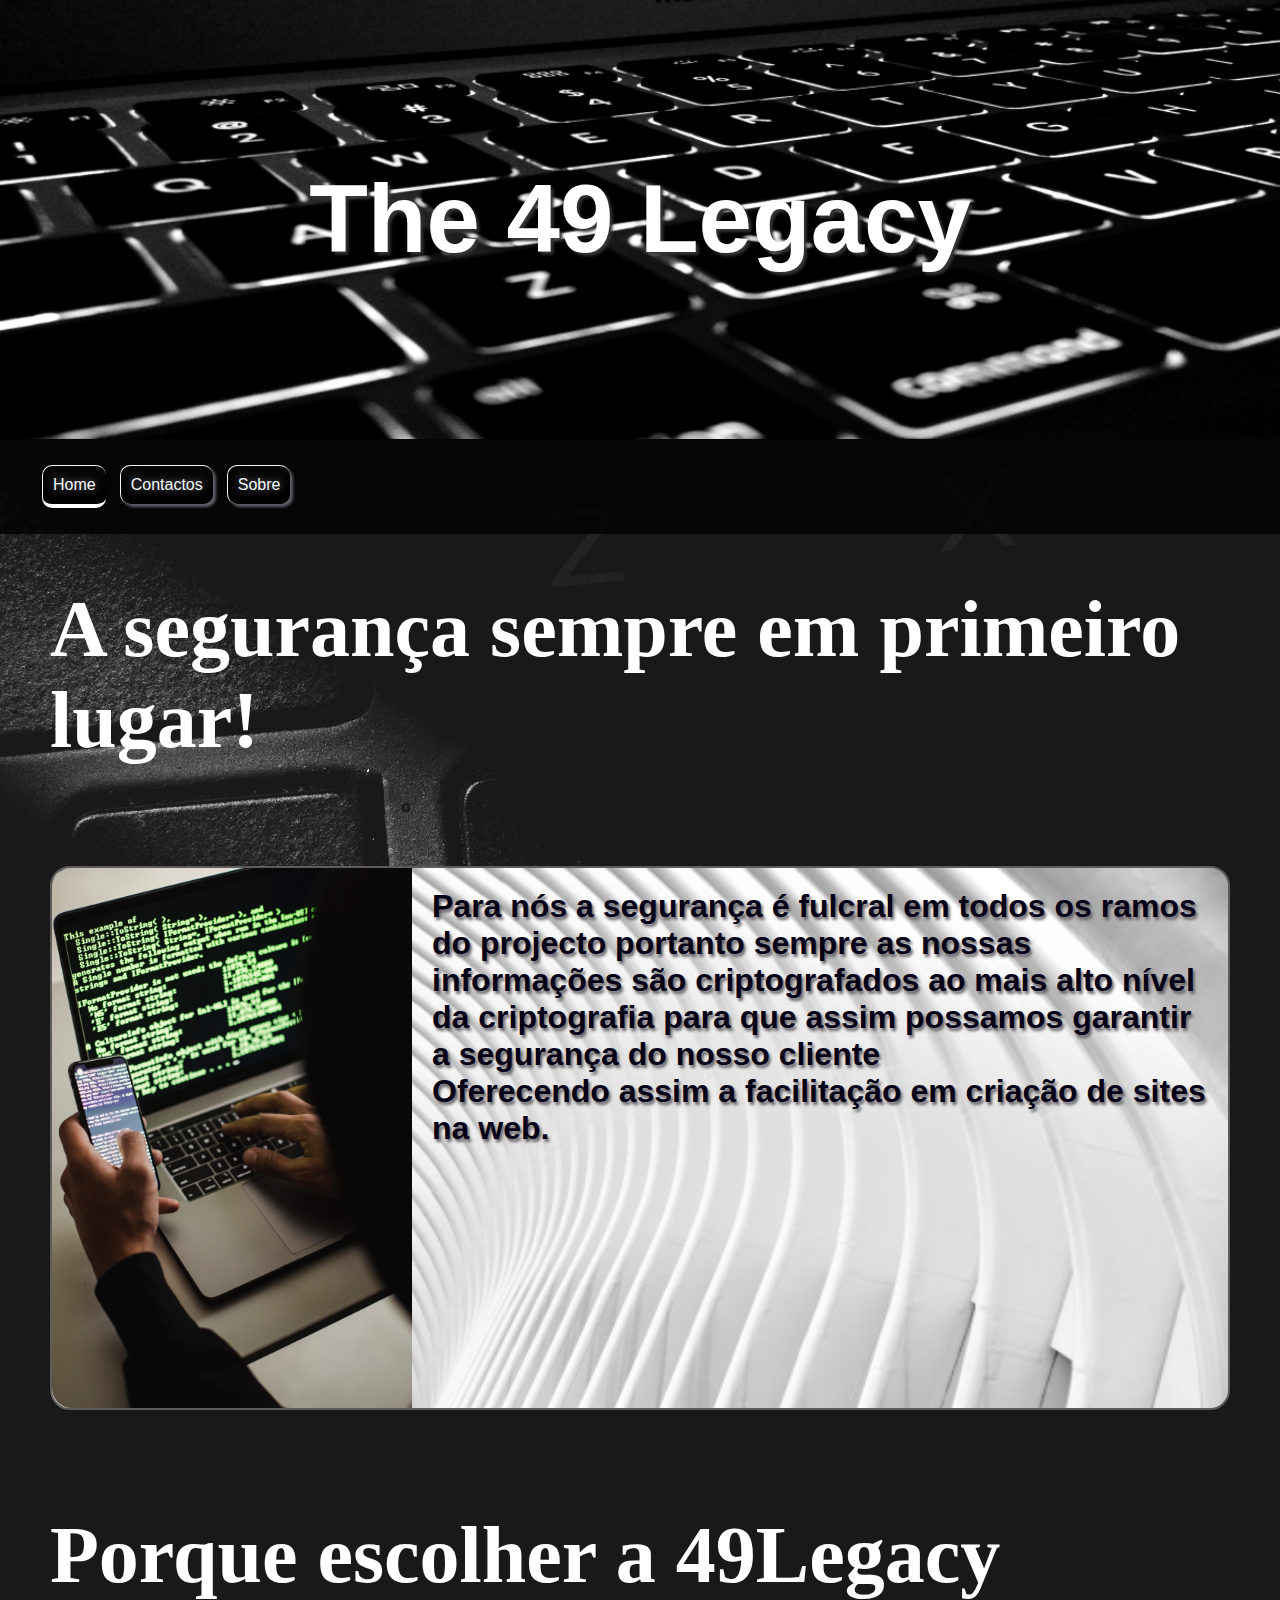
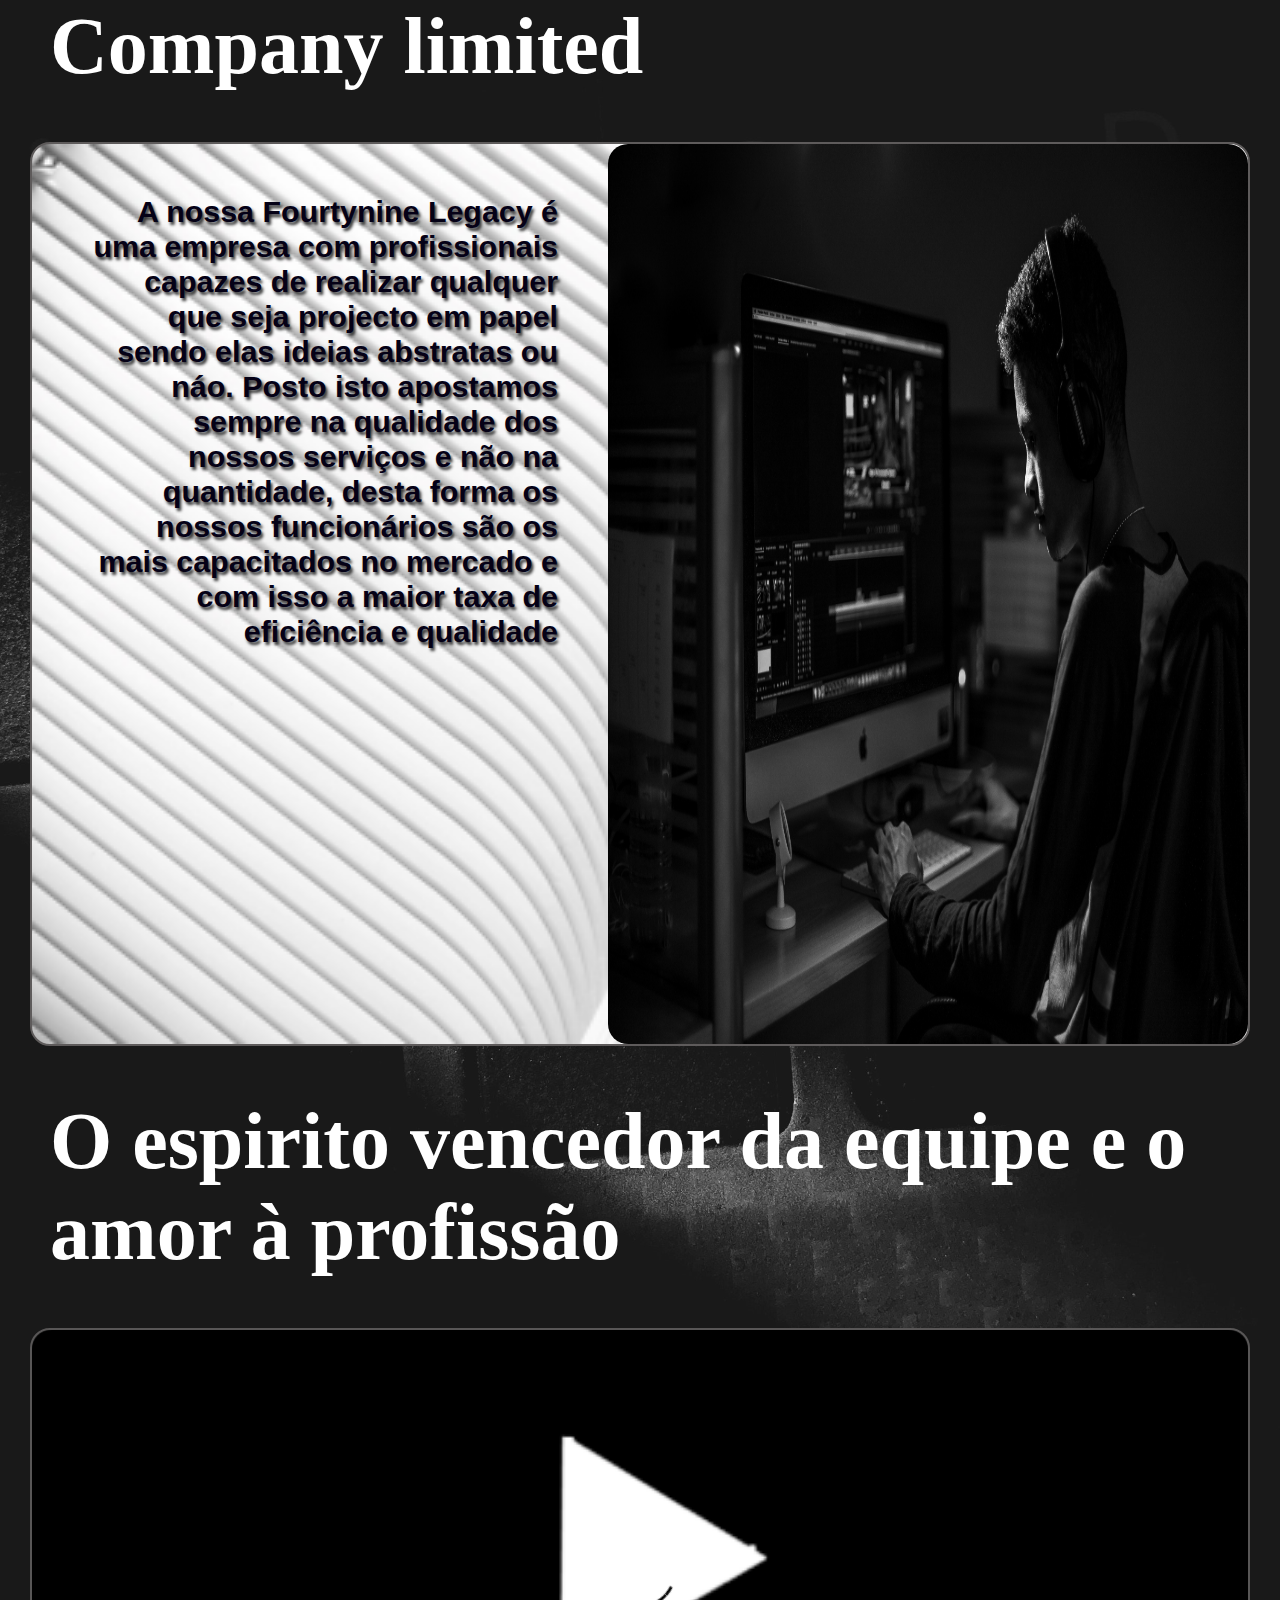
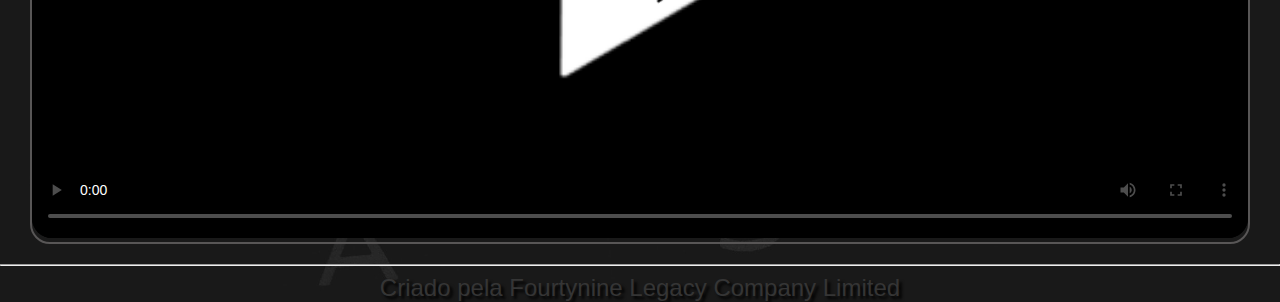
==== commit 934f6974: "alteraçoes" ====
--- a/index.html
+++ b/index.html
@@ -19,9 +19,9 @@
     <main>
         <nav>
             <ul>
-                <li id="home">Home</li>
-                <li>Contactos</li>
-                <li>Sobre</li>
+                <a href="home.html"><li id="home">Home</li></a>
+                <a href="contatos.html"><li>Contactos</li></a>
+                <a href="sobre.html"><li>Sobre</li></a>
             </ul>
         </nav>
      
--- a/css/estilo-principal.css
+++ b/css/estilo-principal.css
@@ -5,10 +5,7 @@
     width: 100vw;
 }
 
-*{
-    margin: 0px;
-    padding: 0px;
-}
+
 
 body{
     background-color: #666266;
@@ -63,12 +60,13 @@
     background-color: #000000c9;
     background-size: cover;
     padding-right: 10px;
+    text-decoration: none;
    
 }
 li{ color: aliceblue;
     text-shadow: 0px 0px 9px  #837c7c;
     text-decoration: none;
-    text-transform: capitalize;
+    text-transform: none;
     display: inline-block;
     border-top: 1px solid whitesmoke;
     border-left: 1px solid whitesmoke;
@@ -112,6 +110,8 @@
     margin-left: 10px;
     border-radius: 10px ;
     transition-duration: .2s;
+    text-decoration:none;
+    text-transform: none;
 }
 /* AQUIJ TERMINA O CABEÇALHO */
 
@@ -203,4 +203,8 @@
    
   
    
+}
+html,body{
+    margin: 0px;
+    padding: 0px;
 }--- a/css/estilo2.css
+++ b/css/estilo2.css
@@ -2,13 +2,18 @@
 
 
 @media screen and (max-width:600px){
-
+    
     body{
         background:url(../imagens/pexels-phil-desforges-3335697.jpg) ;
         background-size: cover;
         background-position: center;
-       
+       margin: 0px;
+       padding: 0px;
         
+    }
+    html,body{
+        margin: 0px;
+        padding: 0px;
     }
     nav{
        margin: 2px;
@@ -22,18 +27,19 @@
         margin-bottom: 40px
     }
     .content p{
-      font-size: normal;
+      font-size: small;
       margin: 1px;
     }
     .content2 p{
-        font-size: small;
+        font-size: xx-small;
         text-align: left;
     }
     .content3 video{
-        width: 433px;
-        height: 500px;
+        width:80vw;
+        
     }
     .content3{
+       width: 80vw;
         background-color: #0000004b;
         border: #2e2e2e;
         
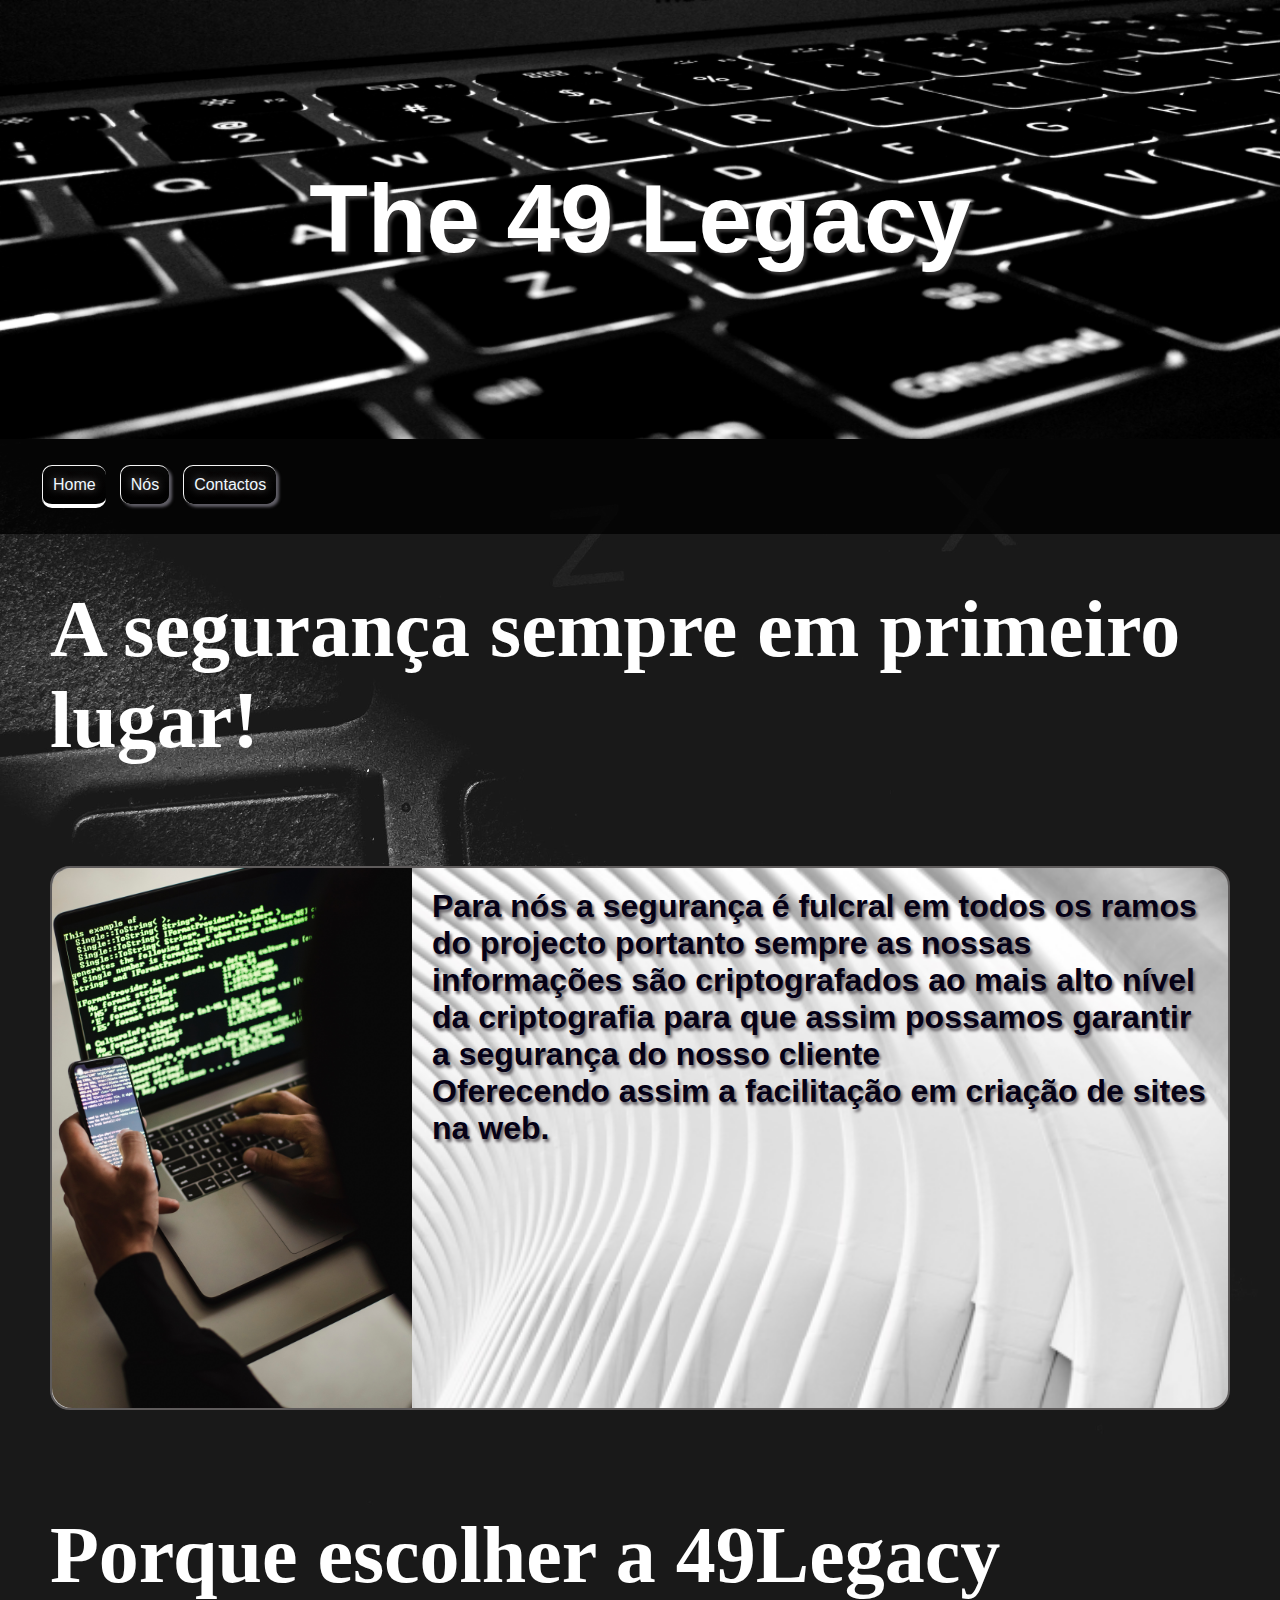
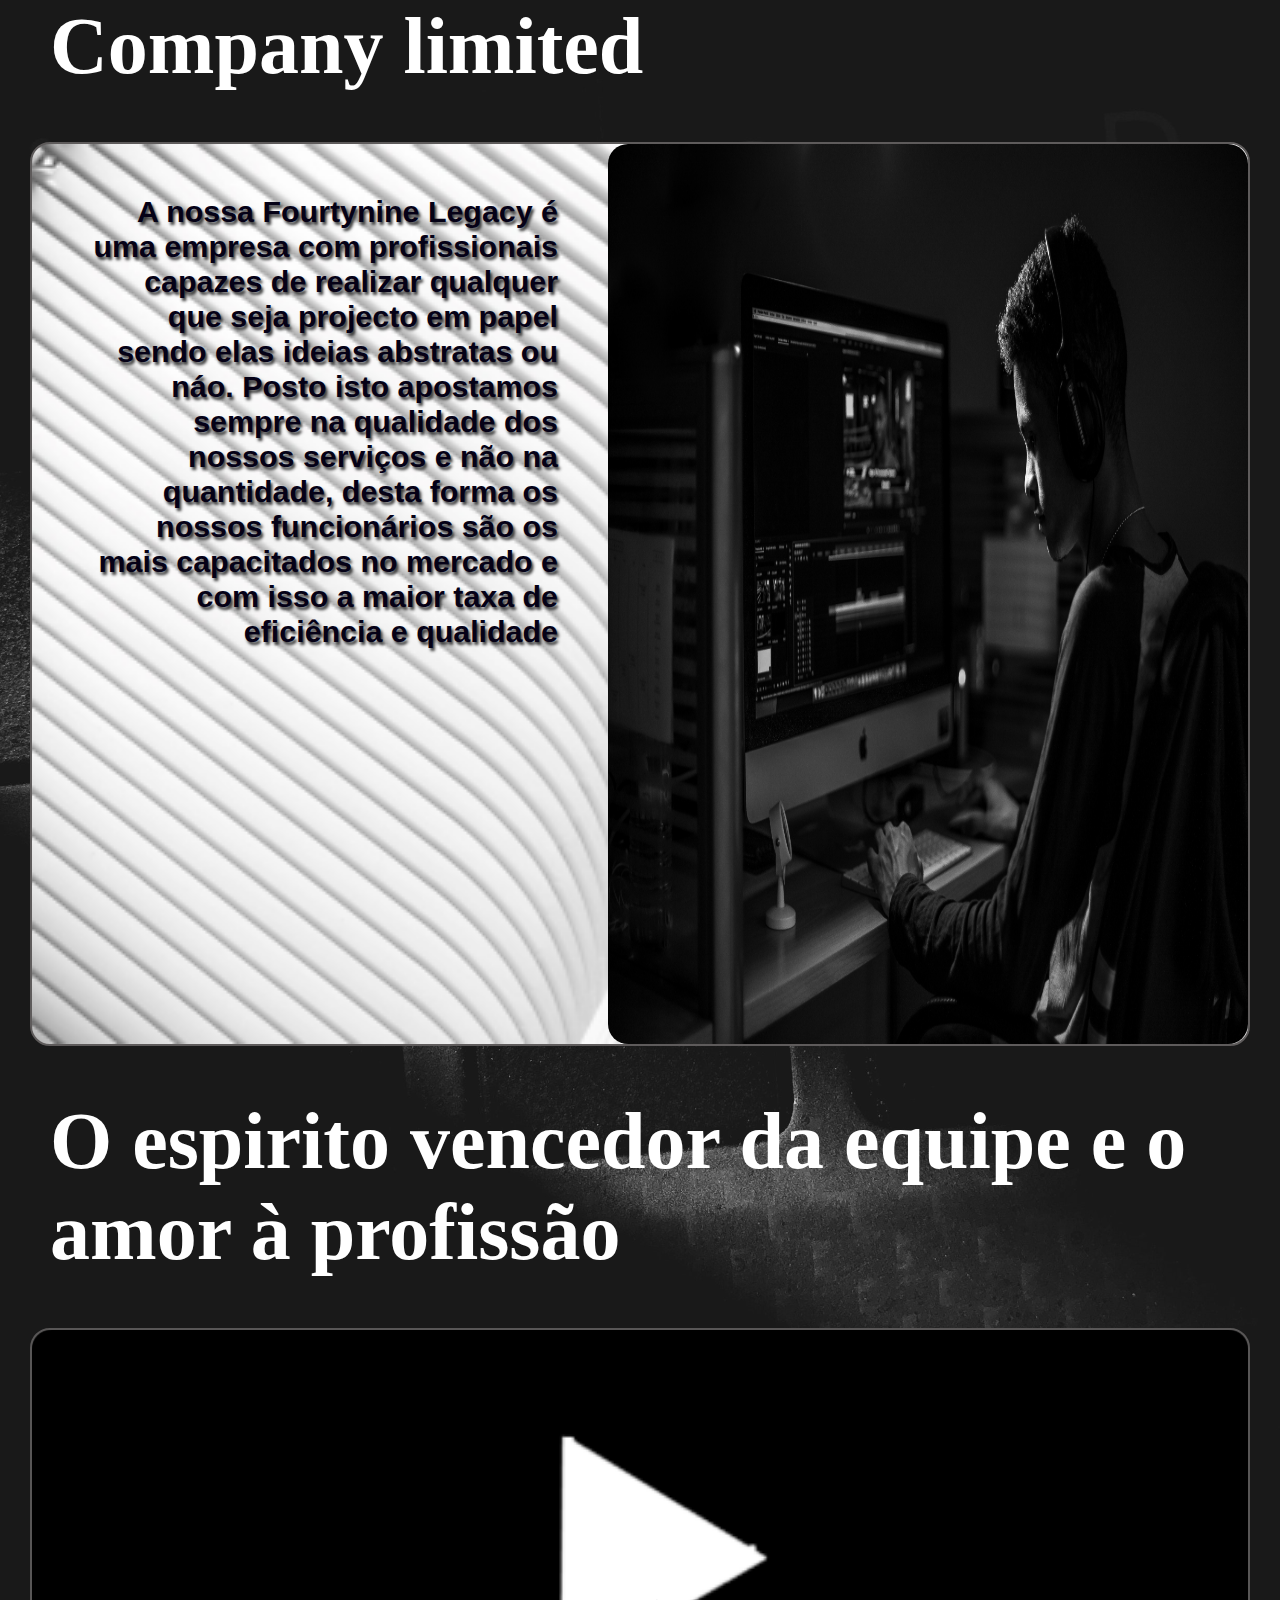
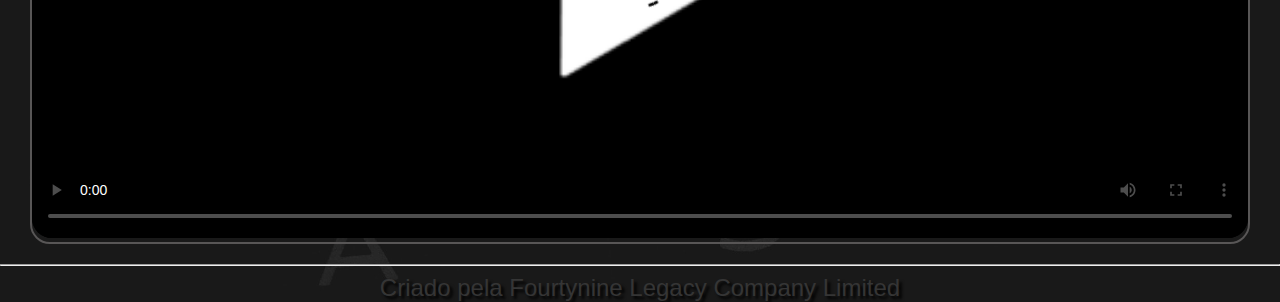
==== commit 76f11c06: "m" ====
--- a/index.html
+++ b/index.html
@@ -19,9 +19,9 @@
     <main>
         <nav>
             <ul>
-                <a href="home.html"><li id="home">Home</li></a>
-                <a href="contatos.html"><li>Contactos</li></a>
-                <a href="sobre.html"><li>Sobre</li></a>
+                <a href="index.html"><li id="home">Home</li></a>
+                <a href="nos.html"><li>Nós</li></a>
+                <a href="sobre.html"><li>Contactos</li></a>
             </ul>
         </nav>
      
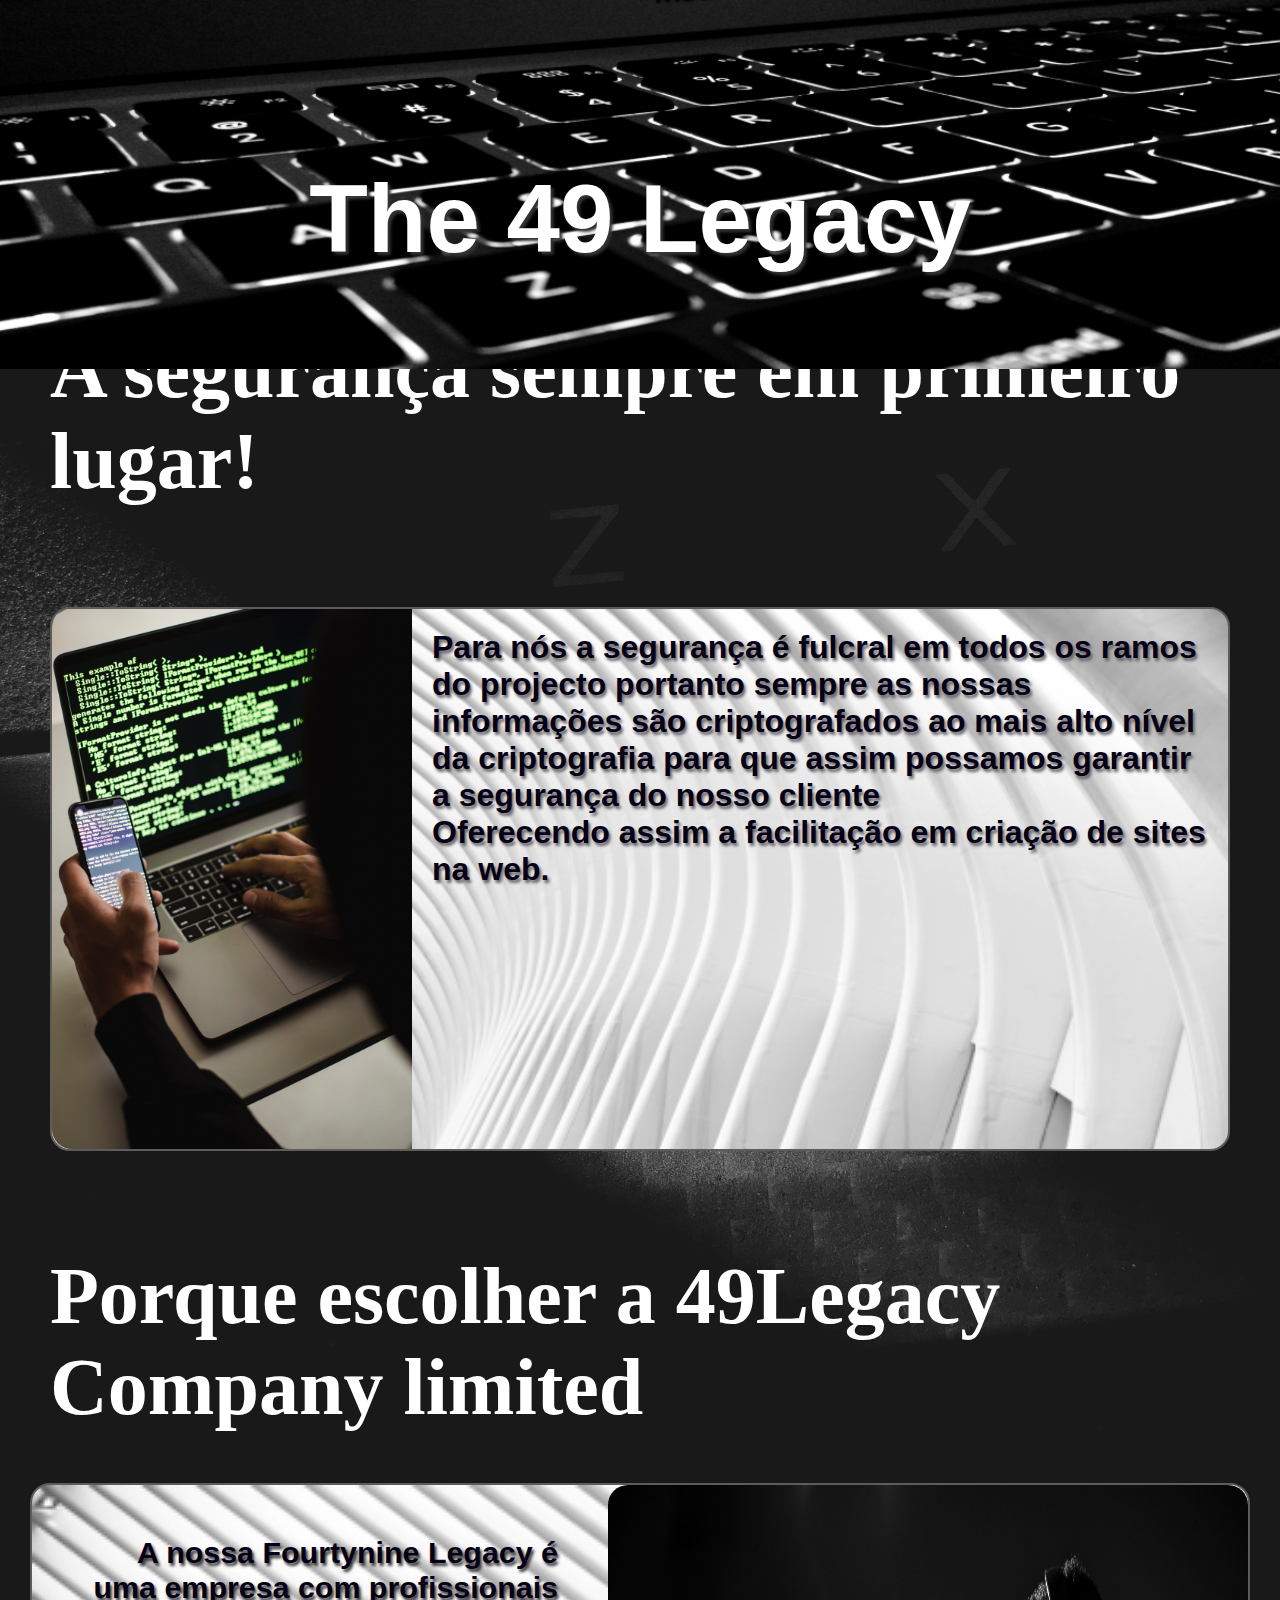
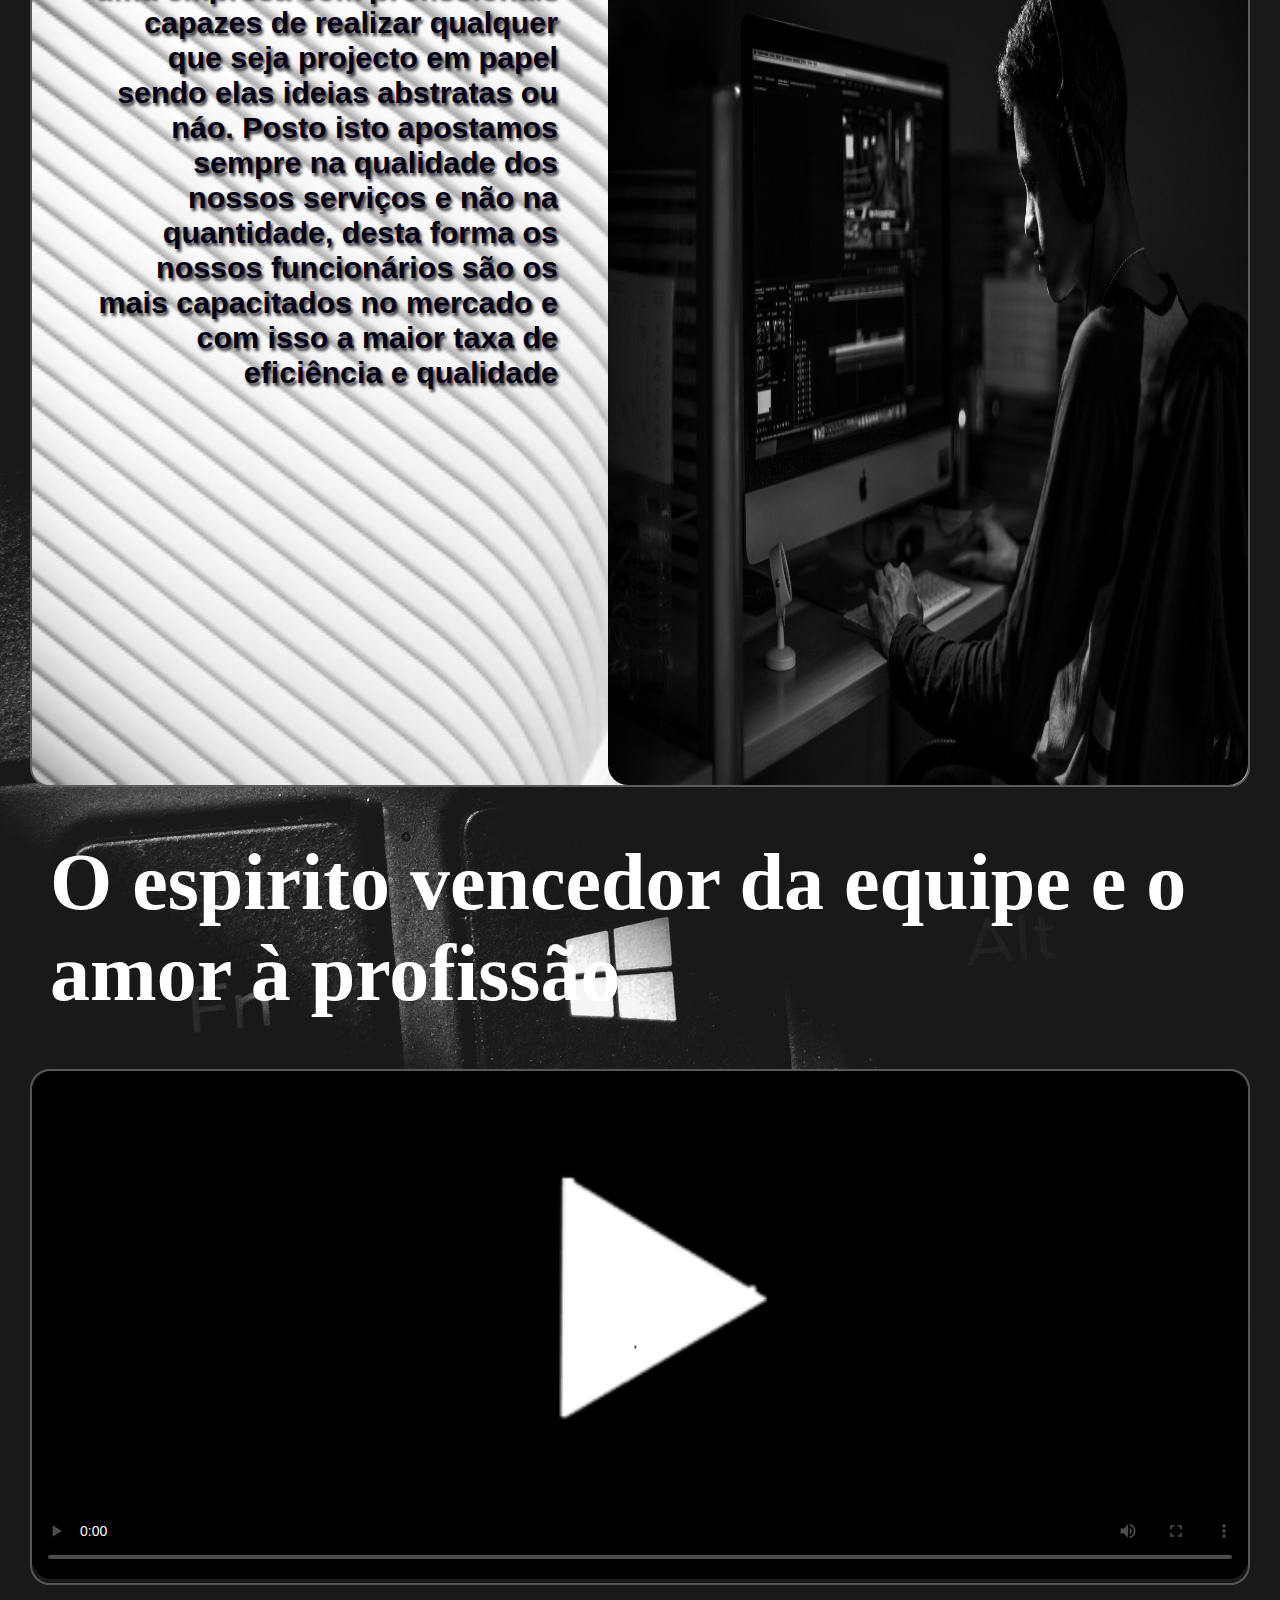
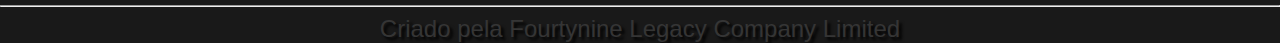
==== commit 1590ad76: "adicionei novas paginas e animações" ====
--- a/index.html
+++ b/index.html
@@ -14,14 +14,33 @@
    
 </header>
 
+
 <body>
     
     <main>
         <nav>
             <ul>
-                <a href="index.html"><li id="home">Home</li></a>
-                <a href="nos.html"><li>Nós</li></a>
-                <a href="sobre.html"><li>Contactos</li></a>
+                
+                    <div id="divc" class="div1">
+                        <a href="index.html">
+                            <img src="icones/house-icon4.png" alt="casa">
+                            <span>home</span>
+                        </a>
+                    </div>
+                    
+                    <div id="divc" class="div2">
+                        <a href="nos.html">
+                            <img src="icones/group-icon.png" alt="group-icon">
+                            <span>Nós</span>
+                        </a>
+                    </div>
+                    
+                    <div id="divc" >
+                        <a href="sobre.html">
+                            <img src="icones/conect-icon.png" alt="conect-icon">
+                            <span>Contactos</span>
+                        </a>
+                    </div>
             </ul>
         </nav>
      
@@ -62,7 +81,9 @@
     </section>
     <hr>
     <!-- #region rodape-->
-    <footer>Criado pela Fourtynine Legacy Company Limited</footer>
+    <footer>
+        <!-- <iframe src="home.html" frameborder="0" width="100%"></iframe> -->
+        Criado pela Fourtynine Legacy Company Limited</footer>
 </div>
 
     </main>
--- a/css/estilo-principal.css
+++ b/css/estilo-principal.css
@@ -28,7 +28,7 @@
     background-size: cover;
     background-repeat: no-repeat;
     padding-top: 100px;
-    padding-bottom: 100px;
+    padding-bottom: 30px;
      background: url(../imagens/tecladoluminoso.jpg);
     text-align: center;
     
@@ -51,67 +51,84 @@
 nav{
     text-align: left;
     margin: auto;
-    /* background-image: linear-gradient(rgb(13, 94, 192),rgb(4, 44, 46)); */
     padding-top: 10px;
     padding-bottom: 10px;
     animation: infinite;
     animation: forwards;
     animation-duration: 2s;
-    background-color: #000000c9;
+    background-color: #00000098;
     background-size: cover;
     padding-right: 10px;
     text-decoration: none;
-   
-}
-li{ color: aliceblue;
-    text-shadow: 0px 0px 9px  #837c7c;
+    margin-top: -200px;
+   align-items: center;
+   justify-content: center;
+}
+
+nav ul{
+    display: inline-flex;
+    margin-left: -50px;
+    
+}
+nav img{
+    width: 40px;
+    height: 40px;
+    border-radius: 0px;
+    margin-left: 10px;
+}
+a{
     text-decoration: none;
-    text-transform: none;
+}
+div#divc {
+    align-items: center;
+    justify-content: center;
+    background-color: rgba(255, 255, 255, 0.781);
     display: inline-block;
-    border-top: 1px solid whitesmoke;
-    border-left: 1px solid whitesmoke;
-    background-image: linear-gradient(rgba(8, 8, 8, 0.842),rgba(0, 0, 0, 0.979));
-    box-shadow: 3px 3px 3px rgb(96, 94, 102);
-}
-
-li#home{
-    box-shadow: none;
-    border-bottom: 4px solid   rgb(255, 255, 255) ;
-    margin-left: 2px;
-}
-
-li:hover{
-    
-    text-shadow: 1px 1px 4px whitesmoke;
+    padding: 0px;
+    border-radius: 20px;
+    padding-right: -90px;
+    width: 70px;
+    height: 50px;
+    overflow: hidden;
+    transition: all .5s ease-in-out;
+    margin-left: 30px;
+    border: 2px solid rgb(102, 99, 99);
+}
+
+
+
+div#divc:hover{
+    width: 190px;
+    overflow: visible;
+    transition: all .4 ease-in-out;
+}
+
+
+div#divc span{
+    font-family: 'century gothic';
     color: rgb(0, 0, 0);
-    background-image: linear-gradient(rgb(158, 163, 158),rgb(2, 2, 2));
-    cursor:pointer;
-    box-shadow: 5px 3px 5px rgb(1, 0, 15);
-    transform: scale(1.3);
-  
-    /* border-bottom: 4px solid rgb(0, 153, 255); */
-    /* 
-    border-top: 4px solid whitesmoke;
-    border-left:  4px solid yellow; */
-   
-}
-li#home:hover{
-    border-bottom: 4px solid rgb(0, 0, 0); 
-    
- /*    border-top: 4px solid whitesmoke;
-    border-left:  4px solid yellow; */
-    
-}
-li{ font-family: Verdana, Geneva, Tahoma, sans-serif;
-    display: inline-block;
-    padding: 10px 10px 10px 10px;
-    padding-top: 10px;
-    padding-bottom: 10px;
-    margin-left: 10px;
-    border-radius: 10px ;
-    transition-duration: .2s;
-    text-decoration:none;
-    text-transform: none;
+    text-shadow: 2px 2px 2px #504f4f;
+    
+    font-weight: bolder;
+    font-size: 20px;
+    line-height: 60px;
+    padding-right: 20px;
+    text-align: center;
+    line-height: 20px;
+    margin: auto;
+    margin-left: 75px; 
+    margin-top: -75px;
+    position: relative;
+    top: -35px;
+    
+
+}
+div#divc img{
+    display: block ;
+    width: 50px;
+    height: 50px;
+    transition: all .3s ease-in-out;
+    
 }
 /* AQUIJ TERMINA O CABEÇALHO */
 
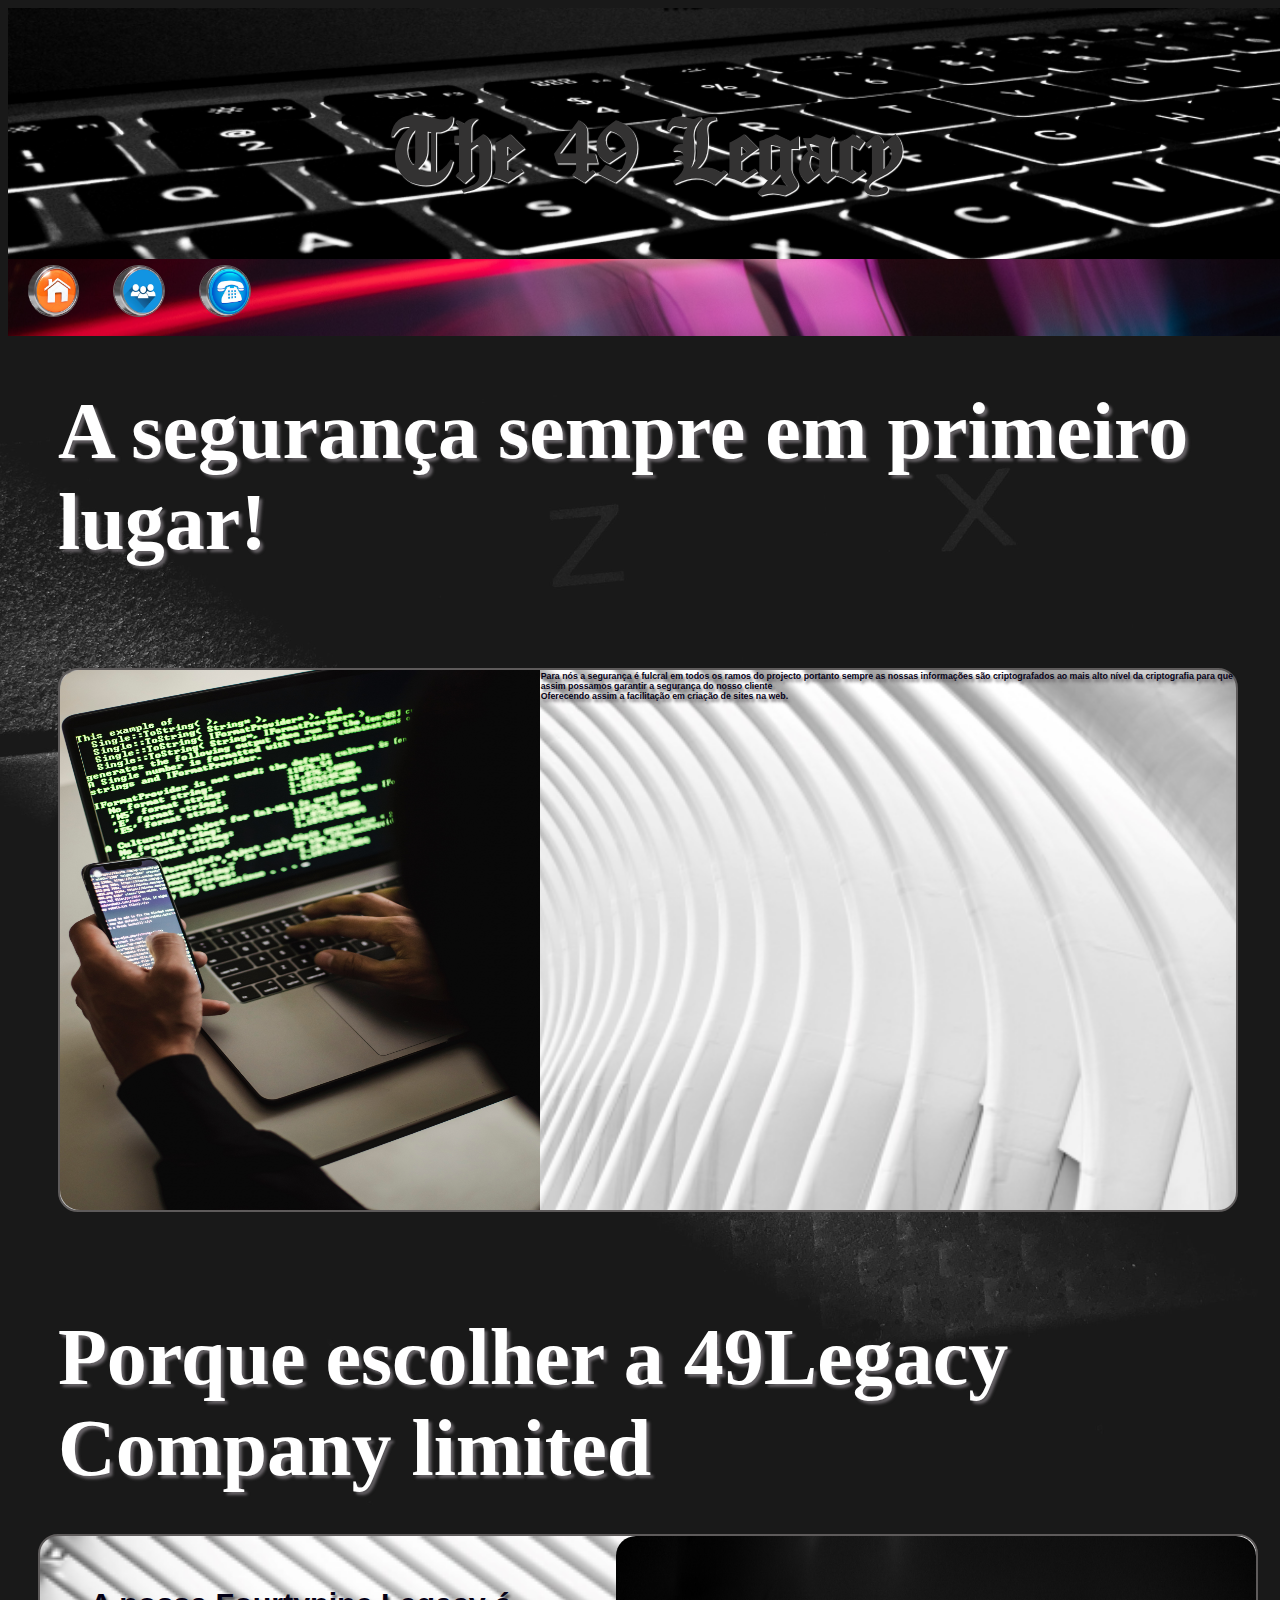
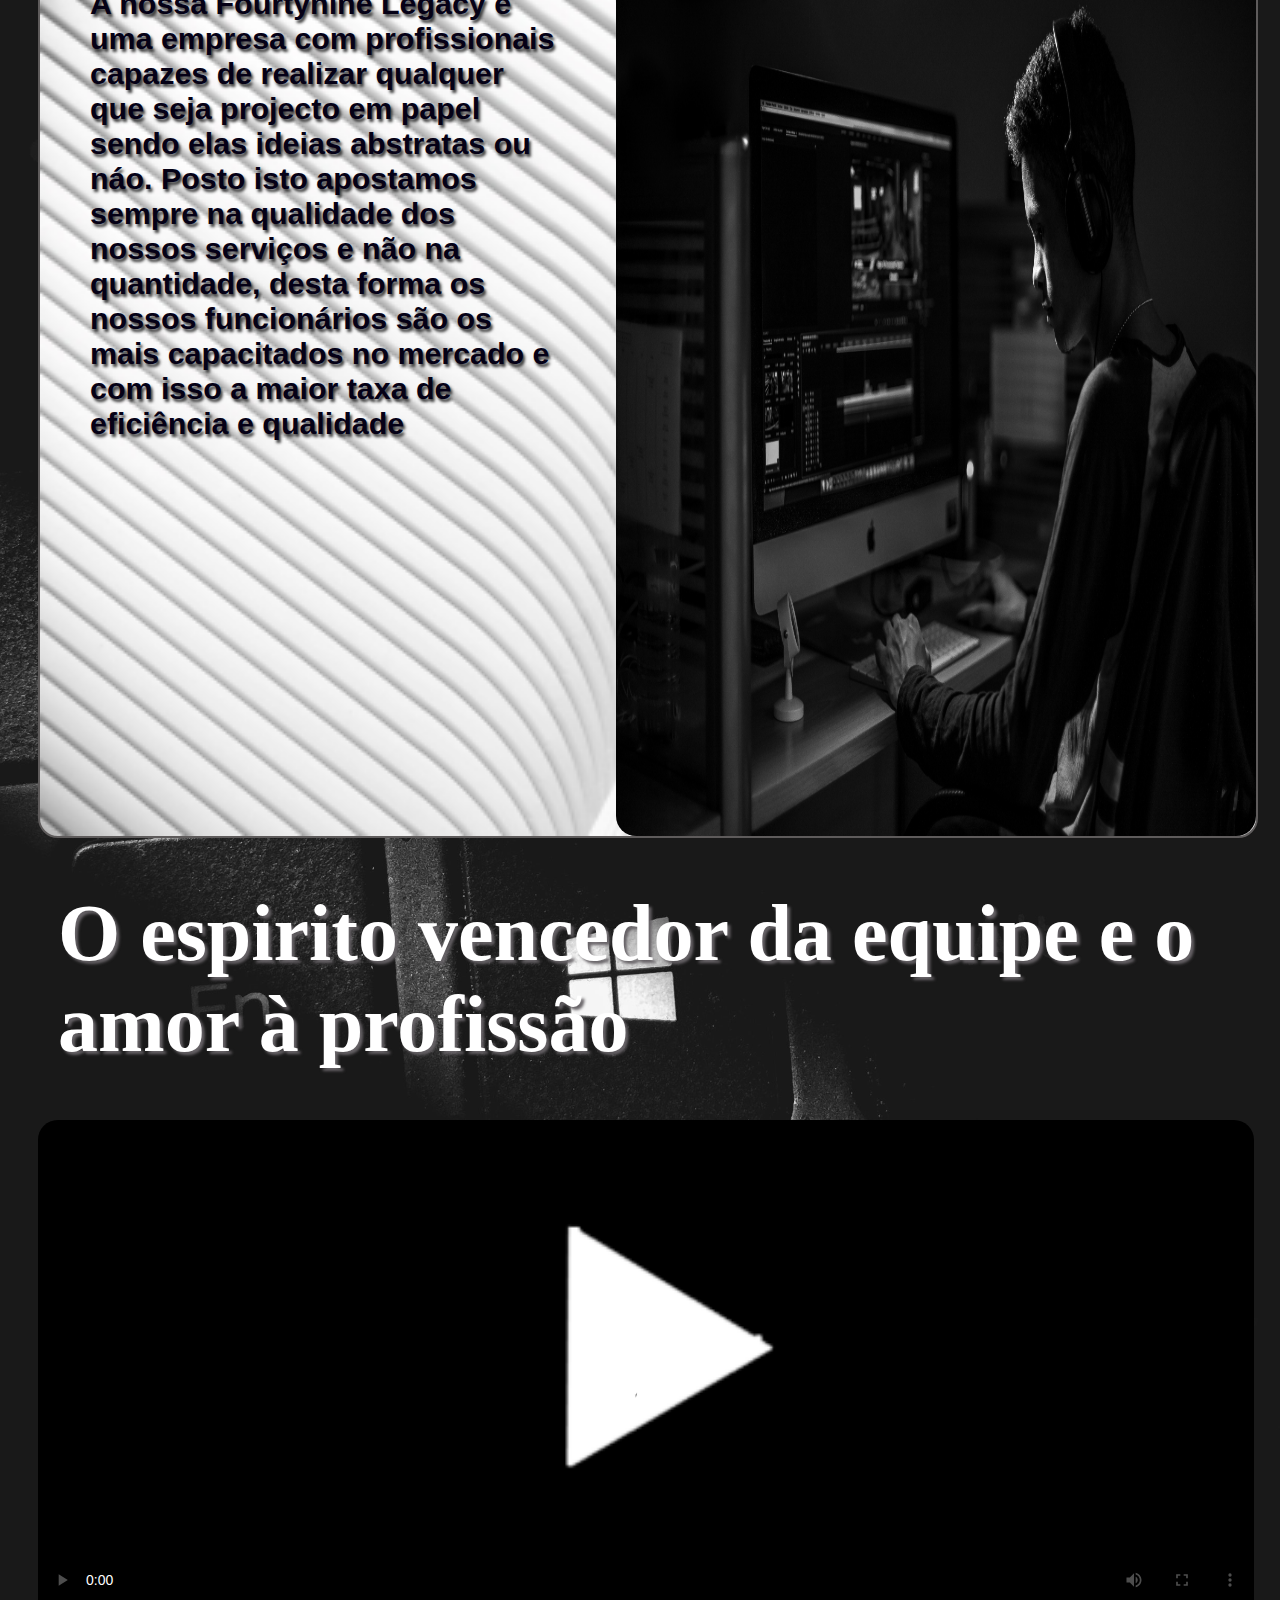
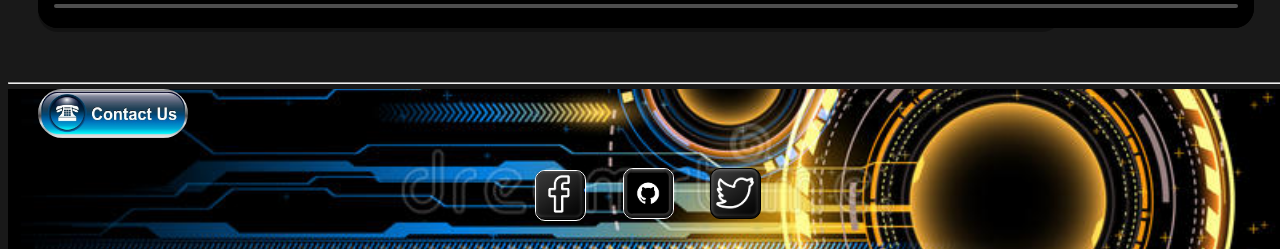
==== commit a315b52f: "mudanças no estilo" ====
--- a/index.html
+++ b/index.html
@@ -21,25 +21,33 @@
         <nav>
             <ul>
                 
-                    <div id="divc" class="div1">
-                        <a href="index.html">
-                            <img src="icones/house-icon4.png" alt="casa">
-                            <span>home</span>
-                        </a>
-                    </div>
-                    
-                    <div id="divc" class="div2">
-                        <a href="nos.html">
-                            <img src="icones/group-icon.png" alt="group-icon">
-                            <span>Nós</span>
-                        </a>
-                    </div>
-                    
-                    <div id="divc" >
-                        <a href="sobre.html">
-                            <img src="icones/conect-icon.png" alt="conect-icon">
-                            <span>Contactos</span>
-                        </a>
+                    <div id="principal">
+                        <div id="divc" class="div1">
+                            <a href="index.html">
+                                <img src="icones/home-3d.png" alt="casa">
+                            </a>
+                            <a href="index.html">
+                                <span>home</span>
+                            </a>
+                        </div>
+                        
+                        <div id="divc" class="div2">
+                            <a href="nos.html">
+                                <img src="icones/grp.jfif" alt="group-icon">
+                            </a>
+                            <a href="nos.html">
+                                <span>Nós</span>
+                            </a>
+                        </div>
+                        
+                        <div id="divc" class="div3" >
+                            <a href="sobre.html">
+                                <img src="icones/icone-tel3d.png" alt="conect-icon">
+                            </a>
+                            <a href="sobre.html">
+                                <span>Contactos</span>
+                            </a>
+                        </div>
                     </div>
             </ul>
         </nav>
@@ -83,7 +91,23 @@
     <!-- #region rodape-->
     <footer>
         <!-- <iframe src="home.html" frameborder="0" width="100%"></iframe> -->
-        Criado pela Fourtynine Legacy Company Limited</footer>
+        <!-- <h3>Criado pela Fourtynine Legacy Company Limited</h3> -->
+        <img src="icones/rpg.png" alt="contact-us-icon" >
+        <div id="secundario">
+            <section id="sec2">
+                <img src="icones/Ícones Redes Sociais PNG Transparente Sem Fundo/Facebook.png" alt="logo-facebook" width="70px" >
+                <a href="https://www.facebook.com/Mafudjebajau" target="_blank"><span>acebook</span></a>
+            </section>
+            <section id="sec3">
+                <img src="icones/Ícones Redes Sociais PNG Transparente Sem Fundo/github.png" alt="logo-github" width="70px" >
+                <a href="https://github.com/Mafudjebajau"><span>Github</span></a>
+            </section>
+            <section id="sec4">
+                <img src="icones/Ícones Redes Sociais PNG Transparente Sem Fundo/Twitter.png" alt="logo-twitter" width="70px" >
+                <a href="https://www.twiter.com/Mafudjebajau"><span>Twiter</span></a>
+            </section>
+        </div>
+    </footer>
 </div>
 
     </main>
--- a/css/estilo-principal.css
+++ b/css/estilo-principal.css
@@ -1,4 +1,9 @@
 @charset "UTF-8";
+
+@font-face {
+    font-family: 'brk';
+    src: url(../fontes/old_london/OldLondon.ttf);
+}
 
 html,body{
     height: 100vh;
@@ -27,16 +32,20 @@
     background-position: center;
     background-size: cover;
     background-repeat: no-repeat;
-    padding-top: 100px;
+    padding-top: 30px;
     padding-bottom: 30px;
-     background: url(../imagens/tecladoluminoso.jpg);
+    background: url(../imagens/tecladoluminoso.jpg);
     text-align: center;
-    
+    margin-bottom: 190px;
+}
+@font-face {
+    font-family: brk;
+    src: url(../fontes/old_london/OldLondon.ttf);
 }
 h1{
-    color: rgb(255, 255, 255);
-   
-    text-shadow: 3px 3px 3px #353434;
+    color: rgb(51, 50, 50);
+   font-family: 'brk';
+    text-shadow: 1px 1px 1px #ffffff;
 }
 
 h2{
@@ -51,18 +60,14 @@
 nav{
     text-align: left;
     margin: auto;
-    padding-top: 10px;
-    padding-bottom: 10px;
-    animation: infinite;
-    animation: forwards;
     animation-duration: 2s;
     background-color: #00000098;
+    background: url(../imagens/2.jpg);
     background-size: cover;
-    padding-right: 10px;
     text-decoration: none;
     margin-top: -200px;
-   align-items: center;
-   justify-content: center;
+    align-items: center;
+    justify-content: center;
 }
 
 nav ul{
@@ -73,58 +78,109 @@
 nav img{
     width: 40px;
     height: 40px;
-    border-radius: 0px;
-    margin-left: 10px;
-}
+    border-radius: 50px;
+  
+}
+
+
+
+.div1 img{
+    margin-left: 0px;
+}
+div#divc.div1{
+    border-radius: 50%;
+    border-left: none;
+    width: 50px;
+}
+div#divc.div1 span{
+    font-family: 'brk';
+}
+div#divc.div1:hover{
+    border-radius: 20px;
+    border-top-left-radius: 30px;
+    border-bottom-left-radius: 30px;
+    border-left: none;
+    width: 110px;
+    transition: all .3s ease-in-out;
+}
+
+/* fase1 */
+
+.div2 img{
+    margin-left: 0px;
+}
+div#divc.div2{
+    border-radius: 50%;
+    width: 50px;
+   
+}
+div#divc.div2 span{
+    text-align: left;
+    font-family: 'brk';
+}
+div#divc.div2:hover{
+    border-left: none;
+    width: 120px;
+    transition: all .5s ease-in-out;
+}
+/* fase2 */
+.div3 img{
+    margin-left: 0px;
+}
+div#divc.div3{
+    border-radius: 50%;
+    width: 50px;
+   
+}
+div#divc.div3 span{
+    text-align: left;
+    font-family: 'brk';
+}
+div#divc.div3:hover{
+    border-left: none;
+}
+
 a{
     text-decoration: none;
 }
 div#divc {
-    align-items: center;
-    justify-content: center;
-    background-color: rgba(255, 255, 255, 0.781);
-    display: inline-block;
-    padding: 0px;
-    border-radius: 20px;
-    padding-right: -90px;
+    background-image: linear-gradient(360deg, rgb(0, 0, 0), rgb(1, 18, 43));
+    background: url(../imagens/3.jpg) left;
+    display: inline-flex;
+    border-radius: 20px;
     width: 70px;
     height: 50px;
     overflow: hidden;
     transition: all .5s ease-in-out;
     margin-left: 30px;
-    border: 2px solid rgb(102, 99, 99);
+    border: 1px solid rgb(102, 99, 99);
 }
 
 
 
 div#divc:hover{
-    width: 190px;
-    overflow: visible;
+    width: 150px;
+    border-radius: 20px;
+    border-top-left-radius: 30px;
+    border-bottom-left-radius: 30px;
     transition: all .4 ease-in-out;
-}
-
+    line-height: 43px;
+}
 
 div#divc span{
-    font-family: 'century gothic';
-    color: rgb(0, 0, 0);
-    text-shadow: 2px 2px 2px #504f4f;
+    font-family: 'brk';
+    color: rgb(156, 221, 252);
+    text-shadow: 2px 2px 2px #000000;
+    font-weight: bolder;
+    font-size: 1.5em;
+    line-height: 50px;
+    margin: auto;
+    margin-left: 5px;
+   
     
-    font-weight: bolder;
-    font-size: 20px;
-    line-height: 60px;
-    padding-right: 20px;
-    text-align: center;
-    line-height: 20px;
-    margin: auto;
-    margin-left: 75px; 
-    margin-top: -75px;
-    position: relative;
-    top: -35px;
-    
 
 }
 div#divc img{
-    display: block ;
     width: 50px;
     height: 50px;
     transition: all .3s ease-in-out;
@@ -207,21 +263,131 @@
 .content3{
     border: 2px solid rgb(88, 86, 86);
     border-radius: 20px ;
-    margin:20px;
+    margin:50px;
     margin-left: 30px;
     margin-right:30px;
 }
 footer{
+    margin-top: -10px;
     color: rgb(53, 53, 53);
     text-shadow: 3px 3px 3px  #000000;
     text-align: center;
     font-family: Arial, Helvetica, sans-serif;
     font-size: 1.5em;
-   
-  
-   
-}
-html,body{
+    background-image: url(../imagens/fundo-futurista-57941386.jpg);
+    background-size: cover;
+    background-position: center;
+    width: 100%;
+    bleed: 500px;
+}
+footer img{
+    display: flex;
+    width: 150px;
+    height: 49px;
+    margin-top: 15px;
+    margin-left:30px;
+    border-radius: 25px;
+
+}
+section#sec2{
+    display: inline-flex;
+    border: 1px solid rgb(255, 255, 255);
+    border-radius: 10px;
+    width: 49px;
+    height: 49px;
+    background-color: rgb(0, 0, 0) ;
+    overflow: hidden;
+    transition: all .3s ease-in-out;
+   
+}
+section#sec2 img{
+    width: 50px;
+    height: 50px;
+    border-radius: 10px;
     margin: 0px;
-    padding: 0px;
+    margin-top: -2px;
+    margin-left: -2px;
+    margin-bottom: -5px; 
+}
+
+section#sec2:hover{
+    width: 170px;
+    line-height:  40px;
+   
+}
+
+span{
+    color: aliceblue;
+    font: bolder 1.5rem 'century gothic';
+}
+/* 1ª fase */
+
+section#sec3{
+    margin: 30px;
+    display: inline-flex;
+    border: 1px solid rgb(255, 255, 255);
+    border-radius: 10px;
+    width: 49px;
+    height: 49px;
+    background-color: rgb(0, 0, 0) ;
+    overflow: hidden;
+    transition: all .3s ease-in-out;
+}
+section#sec3 img{
+    width: 50px;
+    height: 50px;
+    border: 1px solid rgb(0, 0, 0);
+    border-radius: 10px;
+    margin: 0px;
+    margin-top: -2px;
+    margin-left: -2px;
+    margin-bottom: -5px; 
+}
+
+section#sec3:hover{
+    width: 140px;
+    line-height:  50px;
+}
+
+span{
+    color: aliceblue;
+    font: bolder 2rem 'century gothic';
+    text-decoration: none;
+}
+a{
+    text-decoration: none;
+}
+/* 2ª fase */
+
+section#sec4{
+    display: inline-flex;
+    border: 1px solid rgb(0, 0, 0);
+    border-radius: 10px;
+    width: 49px;
+    height: 49px;
+    background-color: rgb(0, 0, 0) ;
+    overflow: hidden;
+    transition: all .3s ease-in-out;
+}
+section#sec4 img{
+    width: 50px;
+    height: 50px;
+    border: 1px solid rgb(0, 0, 0);
+    margin: 0px;
+    margin-top: -2px;
+    margin-left: -2px;
+    margin-bottom: -5px; 
+    border-radius: 0px;
+}
+
+section#sec4:hover{
+    width: 130px;
+    line-height:  40px;
+   
+   
+}
+
+span{
+    color: aliceblue;
+    font: bolder 1.5rem 'century gothic';
 }--- a/css/estilo2.css
+++ b/css/estilo2.css
@@ -14,10 +14,8 @@
     html,body{
         margin: 0px;
         padding: 0px;
-    }
-    nav{
-       margin: 2px;
-       text-align: left;
+    } 
+  
     }
     h2{
         text-shadow: 3px 3px 3px #666266;
@@ -25,13 +23,13 @@
     }
     h2#cabecalho{
         margin-bottom: 40px
-    }
+    } 
     .content p{
-      font-size: small;
+      font-size:.55rem;
       margin: 1px;
     }
     .content2 p{
-        font-size: xx-small;
+        font-size: .4rem;
         text-align: left;
     }
     .content3 video{
